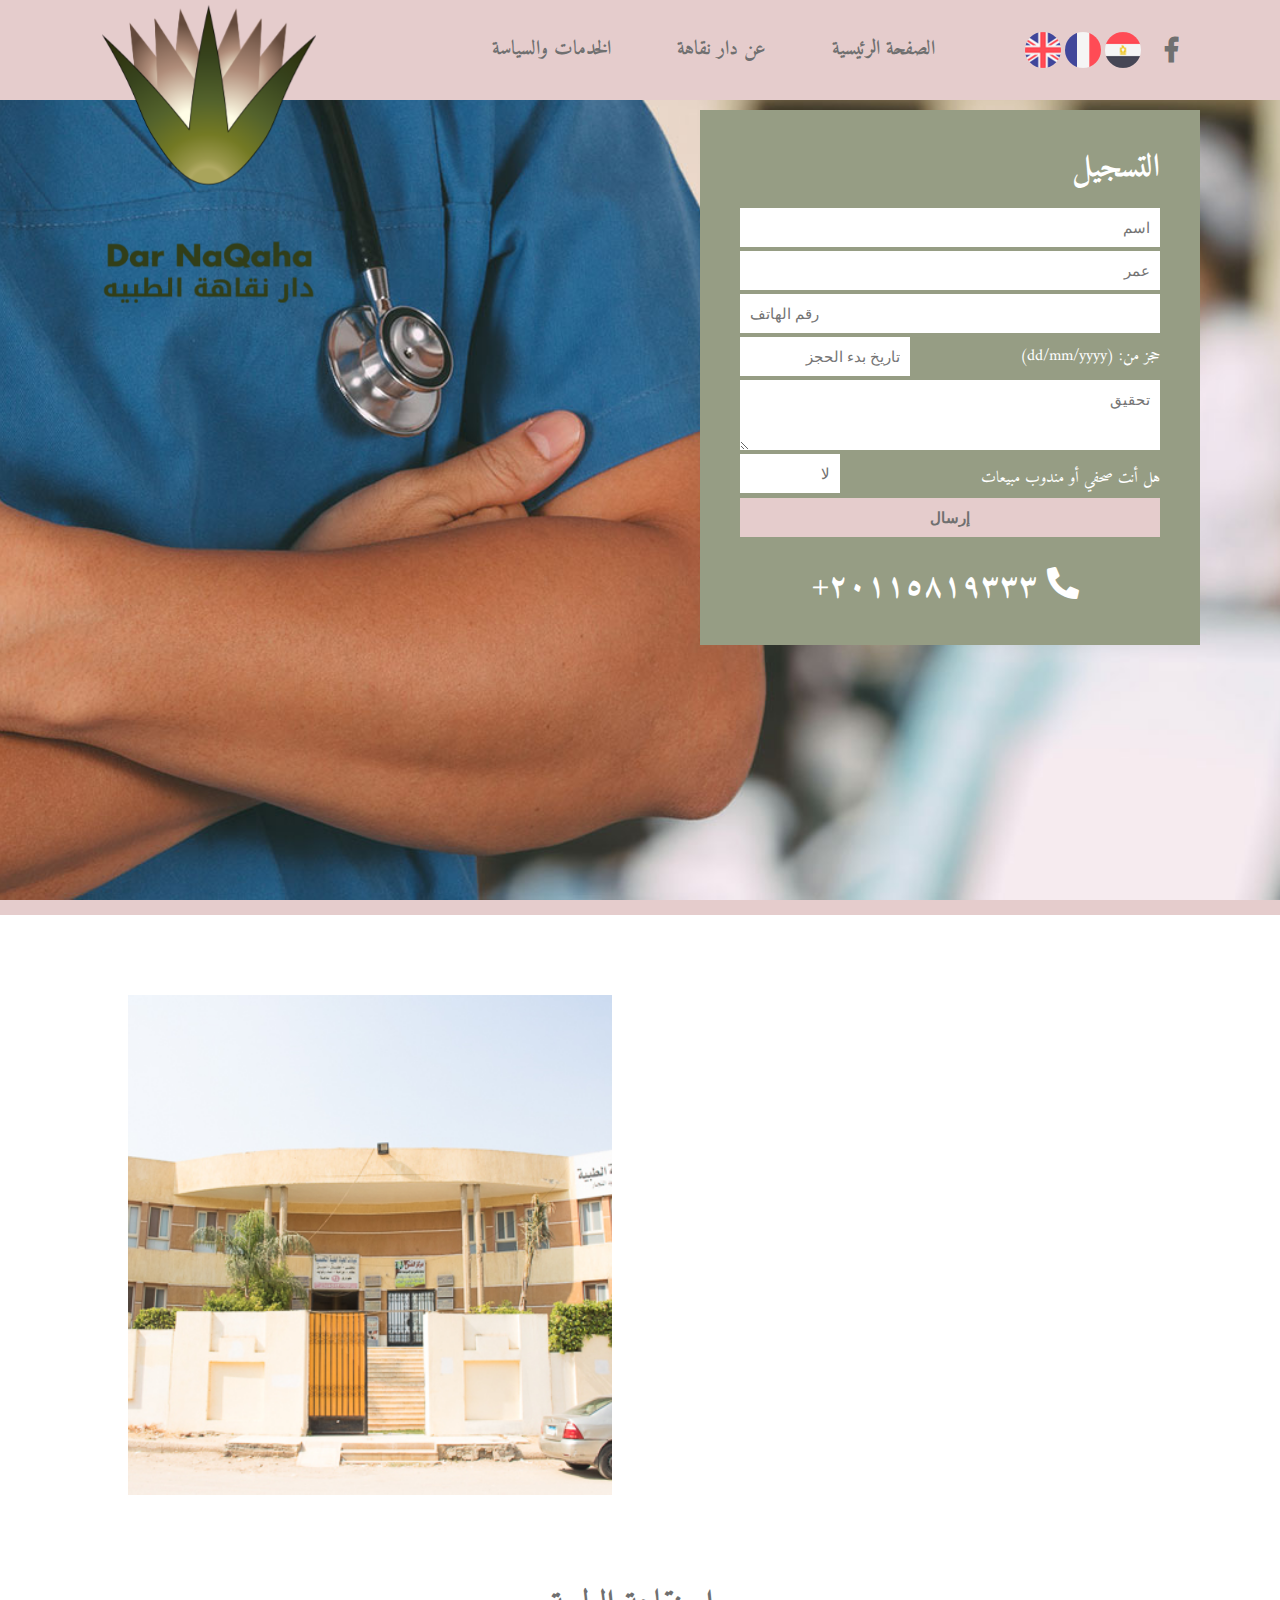
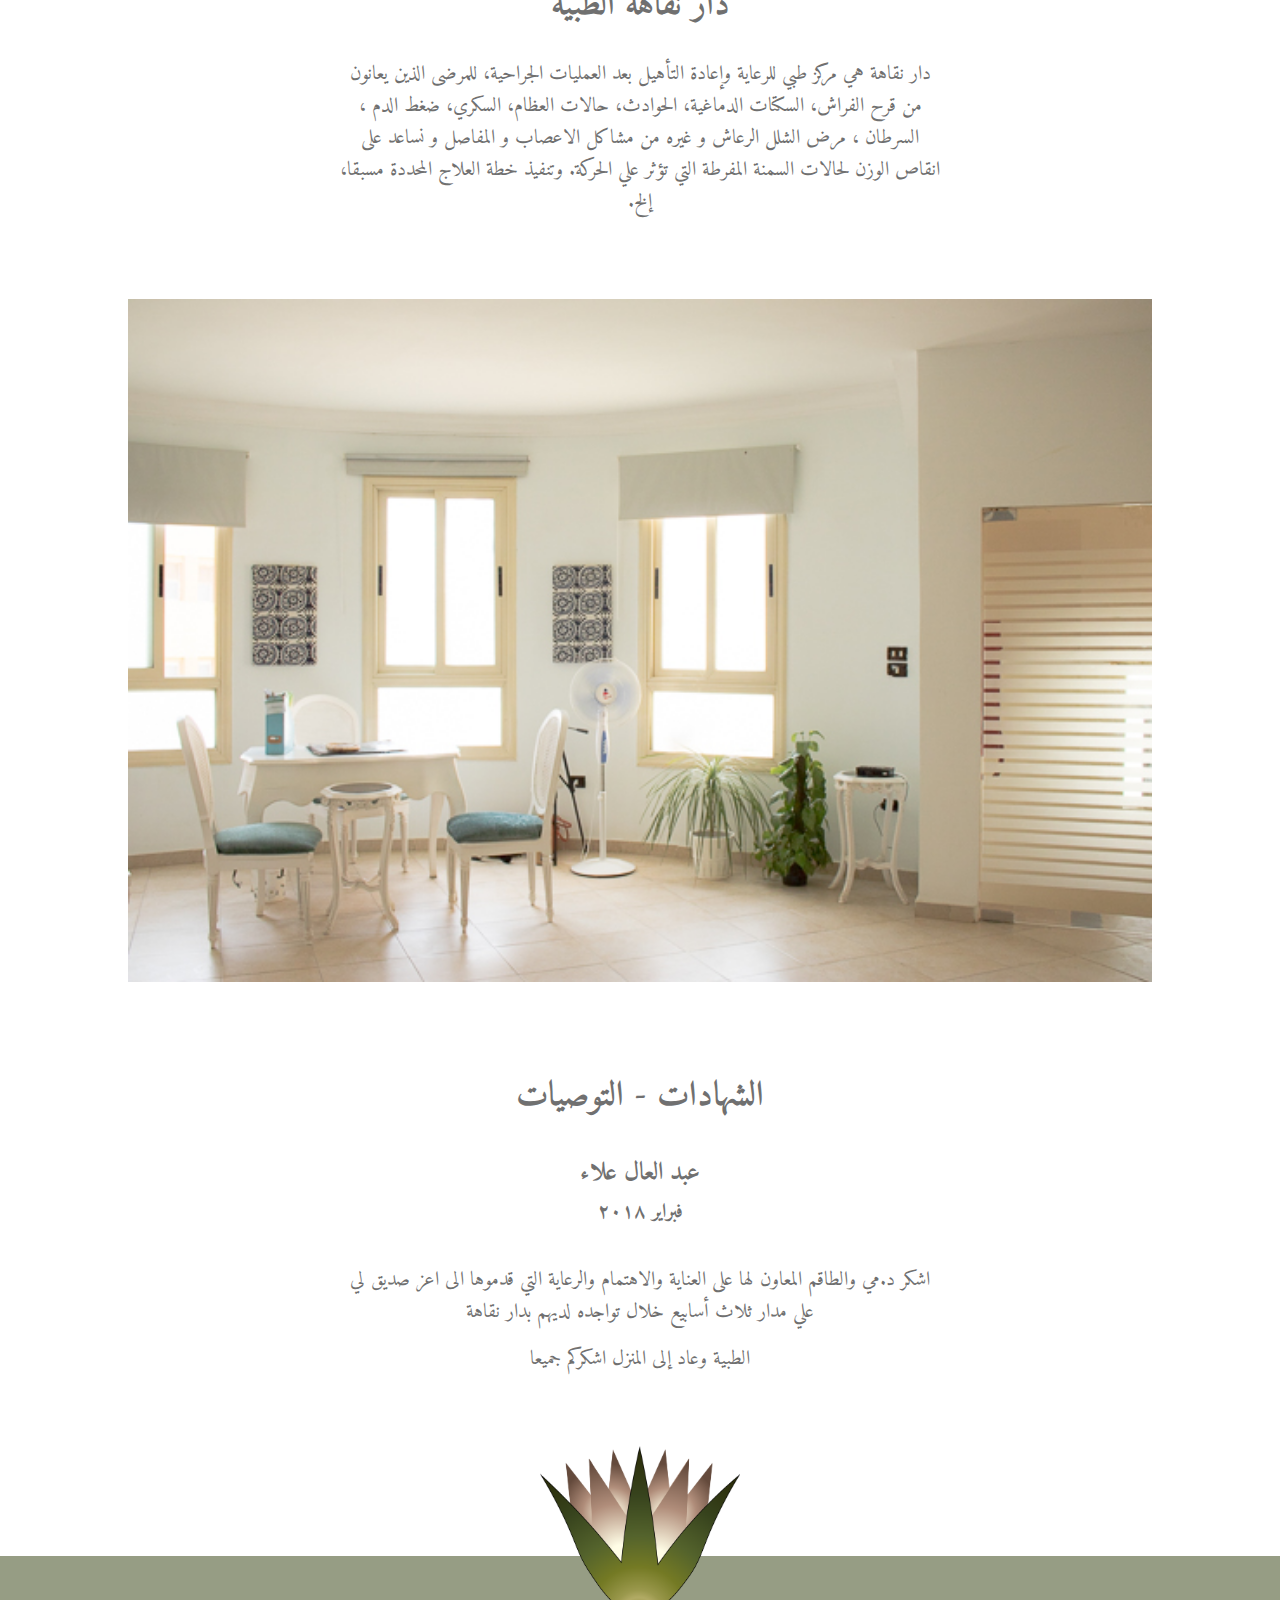
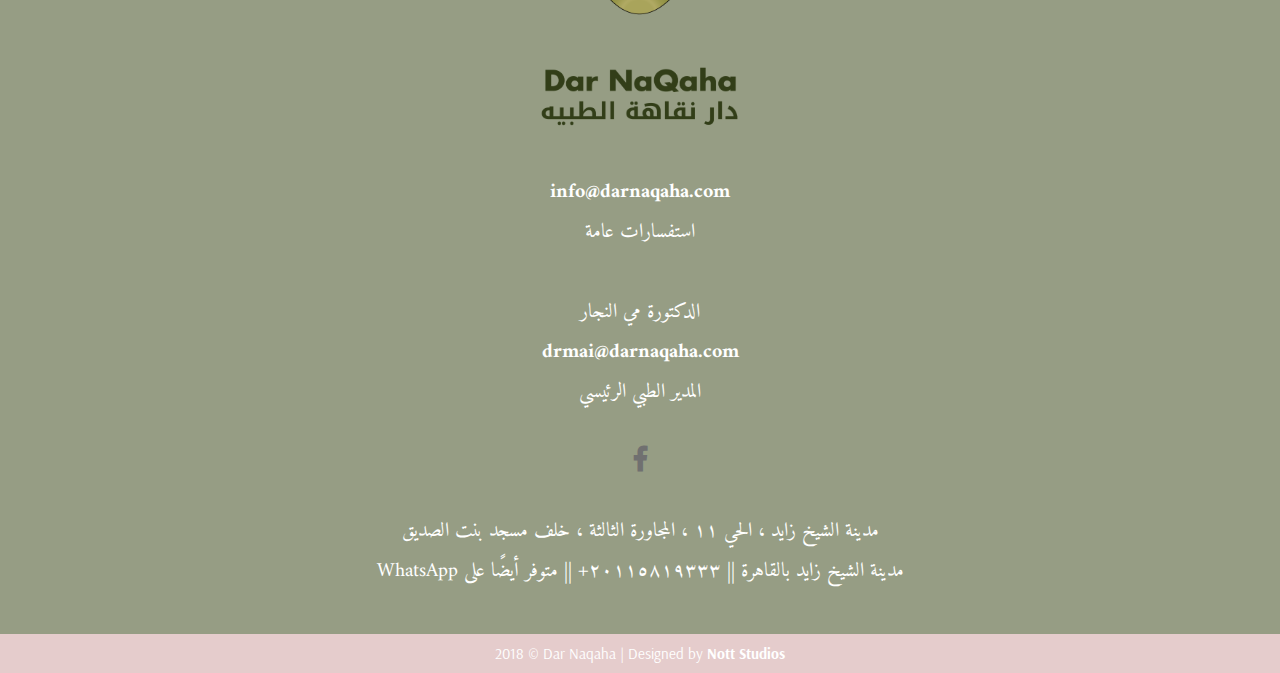
==== index.html @ c4e03959 "french wording" ====
<!DOCTYPE html>
<html>
<head>
	<meta charset="utf-8">
	<title>Dar Naqaha</title>
	<meta name="description" content="دار نقاهة هي مركز طبي للرعاية وإعادة التأهيل بعد العمليات الجراحية، للمرضى الذين يعانون من قرح الفراش، السكتات الدماغية، الحوادث، حالات العظام، السكري، ضغط الدم ، السرطان ، مرض الشلل الرعاش و غيره من مشاكل الاعصاب و المفاصل و نساعد على انقاص الوزن لحالات السمنة المفرطة التي تؤثر علي الحركة. وتنفيذ خطة العلاج المحددة مسبقا">
	<meta name="title" content=" دار نقاهة هي مركز طبي للرعاية وإعادة التأهيل بعد العمليات الجراحية / استفسارات  دار نقاهة">
	<meta property="og:image" content="assets/img/social.jpg" />
	<meta http-equiv="X-UA-Compatible" content="IE=edge">
	<meta name="viewport" content="width=device-width, initial-scale=1, maximum-scale=1">
	<meta name="google-site-verification" content="a_-z7iPnyYSY1TDF2FuEoF8o0Rs_zDGpyeYw0VF0Gzo" />

	<link rel="apple-touch-icon" sizes="57x57" href="assets/img/favicon/apple-icon-57x57.png">
	<link rel="apple-touch-icon" sizes="60x60" href="assets/img/favicon/apple-icon-60x60.png">
	<link rel="apple-touch-icon" sizes="72x72" href="assets/img/favicon/apple-icon-72x72.png">
	<link rel="apple-touch-icon" sizes="76x76" href="assets/img/favicon/apple-icon-76x76.png">
	<link rel="apple-touch-icon" sizes="114x114" href="assets/img/favicon/apple-icon-114x114.png">
	<link rel="apple-touch-icon" sizes="120x120" href="assets/img/favicon/apple-icon-120x120.png">
	<link rel="apple-touch-icon" sizes="144x144" href="assets/img/favicon/apple-icon-144x144.png">
	<link rel="apple-touch-icon" sizes="152x152" href="assets/img/favicon/apple-icon-152x152.png">
	<link rel="apple-touch-icon" sizes="180x180" href="assets/img/favicon/apple-icon-180x180.png">
	<link rel="icon" type="image/png" sizes="192x192"  href="assets/img/favicon/android-icon-192x192.png">
	<link rel="icon" type="image/png" sizes="32x32" href="assets/img/favicon/favicon-32x32.png">
	<link rel="icon" type="image/png" sizes="96x96" href="assets/img/favicon/favicon-96x96.png">
	<link rel="icon" type="image/png" sizes="16x16" href="assets/img/favicon/favicon-16x16.png">
	<link rel="manifest" href="manifest.json">
	<meta name="msapplication-TileImage" content="assets/img/favicon/ms-icon-144x144.png">
	<meta name="theme-color" content="#343D17">
	<meta name="msapplication-navbutton-color" content="#343D17">
	<meta name="apple-mobile-web-app-status-bar-style" content="#343D17">
	
	<!-- Global site tag (gtag.js) - Google Analytics -->
	<script async src="https://www.googletagmanager.com/gtag/js?id=UA-82119887-12"></script>
	<script>
	  window.dataLayer = window.dataLayer || [];
	  function gtag(){dataLayer.push(arguments);}
	  gtag('js', new Date());

	  gtag('config', 'UA-82119887-12');
	</script>

	<link rel="stylesheet" href="assets/style.css">
	<link href="https://fonts.googleapis.com/css?family=Amiri:400,700|Arsenal:400,700&amp;subset=arabic" rel="stylesheet">
</head>
<body id="body">
	<header>
		<a href="index.html"><img src="assets/img/logo.png" id="header-logo"></a>
		<div class="mob-nav" id="mobNav">
			<span onclick="mobNavToggle();">X</span>
			<ul lang="en">
				<a href="index.html"><li>HOME</li></a>
				<a href="about.html"><li>ABOUT</li></a>
				<a href="services.html"><li>SERVICES AND POLICY</li></a>
			</ul>
			<ul lang="fr">
				<a href="index.html"><li>ACCUEIL</li></a>
				<a href="about.html"><li>A PROPOS DE NAQAHA</li></a>
				<a href="services.html"><li>SERVICES ET POLITIQUE</li></a>
			</ul>
			<ul lang="ar">
				<a href="index.html"><li>الصفحة الرئيسية</li></a>
				<a href="about.html"><li>عن دار نقاهة</li></a>
				<a href="services.html"><li>الخدمات والسياسة</li></a>
			</ul>
		</div>
		<div class="switchers">
			<a class="lang" onclick="langSet('En');langSwitcher();"><img src="assets/img/flags/en.png"></a>
			<a class="lang" onclick="langSet('Fr');langSwitcher();"><img src="assets/img/flags/fr.png"></a>
			<a class="lang" onclick="langSet('Ar');langSwitcher();"><img src="assets/img/flags/ar.png"></a>
			<a class="social" href="https://www.facebook.com/Drmaielnaggarclinic/" target="_blank"><i class="fab fa-facebook-f"></i></a>
			<a class="mob-nav-btn" onclick="mobNavToggle();"><i class="fas fa-bars"></i></a>
		</div>
		<div class="nav">
			<ul lang="en">
				<a href="index.html"><li>HOME</li></a>
				<a href="about.html"><li>ABOUT</li></a>
				<a href="services.html"><li>SERVICES AND POLICY</li></a>
			</ul>
			<ul lang="fr">
				<a href="index.html"><li>ACCUEIL</li></a>
				<a href="about.html"><li>SER</li></a>
				<a href="services.html"><li>SERVICES ET POLITIQUE</li></a>
			</ul>
			<ul lang="ar">
				<a href="index.html"><li>الصفحة الرئيسية</li></a>
				<a href="about.html"><li>عن دار نقاهة</li></a>
				<a href="services.html"><li>الخدمات والسياسة</li></a>
			</ul>
		</div>
	</header>
	<section id="hero" style="background-image: url(assets/img/home-hero.jpg);">
		<div class="contact-form hidden" id="contact-us" lang="en">
			<h1>Registration</h1>
			<form action="https://formspree.io/drmai@darnaqaha.com" method="POST">
				<input type="text" name="name" placeholder="Name" required>
				<input type="number" name="age" placeholder="Age" required>
				<input type="tel" name="telephone" placeholder="Phone number" required>
				<label for="date-start" class="narrow-text">Reservation from: (dd/mm/yyyy)</label>
				<input type="text" class="narrow-input" name="date-start" placeholder="Reservation Date start" required>
				<textarea name="message" placeholder="Inquiry" required></textarea>
				<label for="marketing" class="narrow-text" style="width: 300px;margin-top: -2px;line-height: 40px;">Are you a journalist or a sales representative</label>
				<select name="marketing" class="narrow-input" style="width: 100px;margin-top: -2px;">
						<option>Yes</option>
						<option selected="">No</option>
				</select>
				<input type="submit" value="SEND">
			</form>
			<h1 style="text-align: center;margin-top: 20px;"><i class="fas fa-phone" style="transform: rotate(90deg);margin-right: 10px;"></i>‭+20 115 819 3333‬</h1>
		</div>
		<div class="contact-form hidden" id="contact-us" lang="fr">
			<h1>Enregistrement</h1>
			<form action="https://formspree.io/drmai@darnaqaha.com" method="POST">
				<input type="text" name="name" placeholder="Prénom" required>
				<input type="number" name="age" placeholder="Age" required>
				<input type="tel" name="telephone" placeholder="Numéro de contact" required>
				<label for="date-start" class="narrow-text">Dates de réservation: (dd/mm/yyyy)</label>
				<input type="text" class="narrow-input" name="date-start" placeholder="Dates de réservation" required>
				<textarea name="message" placeholder="Questions et demandes" required></textarea>
				<label for="marketing" class="narrow-text" style="width: 300px;margin-top: -2px;line-height: 40px;">Êtes vous un.e journaliste ou un.e représentant.e de ventes</label>
				<select name="marketing" class="narrow-input" style="width: 100px;margin-top: -2px;">
						<option>OUI</option>
						<option selected="">NON</option>
				</select>
				<input type="submit" value="ENVOYER">
			</form>
			<h1 style="text-align: center;margin-top: 20px;"><i class="fas fa-phone" style="transform: rotate(90deg);margin-right: 10px;"></i>‭+20 115 819 3333‬</h1>
		</div>
		<div class="contact-form hidden" id="contact-us" lang="ar" style="direction: rtl;">
			<h1>التسجيل</h1>
			<form action="https://formspree.io/drmai@darnaqaha.com" method="POST">
				<input type="text" name="name" placeholder="اسم" required>
				<input type="number" name="age" placeholder="عمر" required>
				<input type="tel" name="telephone" placeholder="رقم الهاتف" required>
				<input type="text" class="narrow-input" name="date-start" placeholder="تاريخ بدء الحجز" required style="float: left;">
				<label for="date-start" class="narrow-text">حجز من: (dd/mm/yyyy)</label>
				<textarea name="message" placeholder="تحقيق" required></textarea>
				<label for="marketing" class="narrow-text" style="width: 300px;margin-top: -2px;line-height: 36px;">هل أنت صحفي أو مندوب مبيعات</label>
				<select name="marketing" class="narrow-input" style="width: 100px;margin-top: -8px;float: left;">
						<option>نعم فعلا</option>
						<option selected="">لا</option>
				</select>
				<input type="submit" value="إرسال">
			</form>
			<h1 style="text-align: center;margin-top: 20px;"><i class="fas fa-phone" style="transform: rotate(90deg);margin-right: 10px;"></i> ٢٠١١٥٨١٩٣٣٣+</h1>
		</div>
	</section>
	<section class="section">
		<div class="grid-2-outer">
			<img src="assets/img/home-1.jpg" id="home-1">
			<iframe src="https://www.facebook.com/plugins/page.php?href=https%3A%2F%2Fwww.facebook.com%2FDrmaielnaggarclinic%2F&tabs=timeline&width=500&height=500&small_header=true&adapt_container_width=true&hide_cover=false&show_facepile=false&appId" width="500" height="500" style="border:none;overflow:hidden" scrolling="no" frameborder="0" allowTransparency="true" allow="encrypted-media" id="fb-feed-lrg"></iframe>
			<iframe src="https://www.facebook.com/plugins/page.php?href=https%3A%2F%2Fwww.facebook.com%2FDrmaielnaggarclinic%2F&tabs=timeline&width=300&height=500&small_header=true&adapt_container_width=true&hide_cover=false&show_facepile=false&appId" width="300" height="500" style="border:none;overflow:hidden" scrolling="no" frameborder="0" allowTransparency="true" allow="encrypted-media" id="fb-feed-sml"></iframe>
		</div>
	</section>
	<section class="section hidden" lang="en">
		<h1>Dar Naqaha?</h1>
		<p>Dar Naqaha is a fully integrated in-patient care and rehabilitation medical facility for post-surgical recovery, for dependent patients suffering from bed sores, strokes, accidents, diabetes, metastatic cancer, dementias, etc.</p>
	</section>
	<section class="section hidden" lang="fr">
		<h1>Dar Naqaha?</h1>
		<p>Dar Naqaha est un établissement médical de soins de suite et de réadaptation post-chirurgicale, pour les patients dépendants souffrant d'escarres, d'accidents vasculaires cérébraux, de diabète, de cancer métastatique, de démence, etc.</p>
	</section>
	<section class="section hidden" lang="ar">
		<h1>دار نقاهة الطبية</h1>
		<p>دار نقاهة هي مركز طبي للرعاية وإعادة التأهيل بعد العمليات الجراحية، للمرضى الذين يعانون من قرح الفراش، السكتات الدماغية، الحوادث، حالات العظام، السكري، ضغط الدم ، السرطان  ، مرض الشلل الرعاش و غيره من مشاكل الاعصاب و المفاصل و نساعد على انقاص الوزن لحالات السمنة المفرطة التي تؤثر علي الحركة. وتنفيذ خطة العلاج المحددة مسبقا، إلخ.</p>
	</section>
	<section class="section">
		<img src="assets/img/home-2.jpg" style="width: 100%;">
	</section>
	<section class="section hidden" lang="en">
		<h1>Testimonials</h1>
		<h2>Abdullal Allaa</h2>
		<h3>February 2018</h3>
		<p>I thank Dr. Mai and her staff for the care, the attention and care they offered to my best friend during his three weeks stay at Dar Naqaha. He returned home and I thank you all.</p>
	</section>
	<section class="section hidden" lang="fr">
		<h1>Retours des patients</h1>
		<h2>Abdullal Allaa</h2>
		<h3>Février 2018</h3>
		<p>Je remercie le Dr Mai et son équipe pour les soins, l'attention et les soins qu'ils ont prodigués à mon meilleur ami pendant ses trois semaines passées à Dar Naqaha. Il est rentré chez lui et je vous remercie tous.</p>
	</section>
	<section class="section hidden" lang="ar">
		<h1>الشهادات - التوصيات</h1>
		<h2>عبد العال علاء</h2>
		<h3>فبراير ٢٠١٨</h3>
		<p>اشكر د.مي والطاقم المعاون لها على العناية والاهتمام والرعاية التي قدموها الى اعز صديق لي علي مدار ثلاث أسابيع خلال تواجده لديهم بدار نقاهة</p>
		<p>الطبية وعاد إلى المنزل اشكركم  جميعا</p>
	</section>
	<footer>
		<div class="footer hidden" lang="en">
			<img src="assets/img/logo.png">
			<p><a href="mailto:info@darnaqaha.com">info@darnaqaha.com</a></p>
			<p>General Enquiries</p>
			<br />
			<p>Dr Mai M. El Naggar</p>
			<p><a href="mailto:drmai@darnaqaha.com">drmai@darnaqaha.com</a></p>
			<p>Chief Medical Director</p>
			<p style="margin-top: 30px;margin-bottom: 30px;"><a class="social" href="https://www.facebook.com/Drmaielnaggarclinic/" target="_blank"><i class="fab fa-facebook-f"></i></a></p>
			<p>Sheikh Zayed City, District 11, 3rd Neighbourhood, behind Bent El Seddik Mosque</p>
			<p>Shaikh Zayed City, Cairo || ‭+20 115 819 3333‬ || Also available on WhatsApp</p>
		</div>
		<div class="footer hidden" lang="fr">
			<img src="assets/img/logo.png">
			<p><a href="mailto:info@darnaqaha.com">info@darnaqaha.com</a></p>
			<p>General Enquiries</p>
			<br />
			<p>Dr Mai M. El Naggar</p>
			<p><a href="mailto:drmai@darnaqaha.com">drmai@darnaqaha.com</a></p>
			<p>Chief Medical Director</p>
			<p style="margin-top: 30px;margin-bottom: 30px;"><a class="social" href="https://www.facebook.com/Drmaielnaggarclinic/" target="_blank"><i class="fab fa-facebook-f"></i></a></p>
			<p>Sheikh Zayed City, District 11, 3rd Neighbourhood, behind Bent El Seddik Mosque</p>
			<p>Shaikh Zayed City, Cairo || ‭+20 115 819 3333‬ || Also available on WhatsApp</p>
		</div>
		<div class="footer hidden" lang="ar">
			<img src="assets/img/logo.png">
			<p><a href="mailto:info@darnaqaha.com">info@darnaqaha.com</a></p>
			<p>استفسارات عامة</p>
			<br />
			<p>الدكتورة مي النجار</p>
			<p><a href="mailto:drmai@darnaqaha.com">drmai@darnaqaha.com</a></p>
			<p>المدير الطبي الرئيسي</p>
			<p style="margin-top: 30px;margin-bottom: 30px;"><a class="social" href="https://www.facebook.com/Drmaielnaggarclinic/" target="_blank"><i class="fab fa-facebook-f"></i></a></p>
			<p>مدينة الشيخ زايد ، الحي ١١ ، المجاورة الثالثة ، خلف مسجد بنت الصديق</p>
			<p>مدينة الشيخ زايد بالقاهرة || ٢٠١١٥٨١٩٣٣٣+ || متوفر أيضًا على WhatsApp</p>
		</div>
		<div class="copyright">
			<p>2018 &copy; Dar Naqaha | Designed by <a href="https://nott-studios.co.uk" target="_blank">Nott Studios</a></p>
		</div>
	</footer>
	<script async type="text/javascript" src="assets/script.js"></script>
</body>
</html>
---- assets/style.css ----
.hidden {display: none !important;}
html {
	--green: #969D84;
	--dirty-pink: #E5CCCC;
	--dark-green: #343D17;
	--text-block: #707070;
	--header-height: 100px;
	font-family: 'Arsenal', sans-serif;
}
/*!
 * Font Awesome Pro 5.0.10 by @fontawesome - https://fontawesome.com
 * License - https://fontawesome.com/license (Commercial License)
 */
.fa,.fab,.fal,.far,.fas{-moz-osx-font-smoothing:grayscale;-webkit-font-smoothing:antialiased;display:inline-block;font-style:normal;font-variant:normal;text-rendering:auto;line-height:1}.fa-lg{font-size:1.33333em;line-height:.75em;vertical-align:-.0667em}.fa-xs{font-size:.75em}.fa-sm{font-size:.875em}.fa-1x{font-size:1em}.fa-2x{font-size:2em}.fa-3x{font-size:3em}.fa-4x{font-size:4em}.fa-5x{font-size:5em}.fa-6x{font-size:6em}.fa-7x{font-size:7em}.fa-8x{font-size:8em}.fa-9x{font-size:9em}.fa-10x{font-size:10em}.fa-fw{text-align:center;width:1.25em}.fa-ul{list-style-type:none;margin-left:2.5em;padding-left:0}.fa-ul>li{position:relative}.fa-li{left:-2em;position:absolute;text-align:center;width:2em;line-height:inherit}.fa-border{border:.08em solid #eee;border-radius:.1em;padding:.2em .25em .15em}.fa-pull-left{float:left}.fa-pull-right{float:right}.fa.fa-pull-left,.fab.fa-pull-left,.fal.fa-pull-left,.far.fa-pull-left,.fas.fa-pull-left{margin-right:.3em}.fa.fa-pull-right,.fab.fa-pull-right,.fal.fa-pull-right,.far.fa-pull-right,.fas.fa-pull-right{margin-left:.3em}.fa-spin{animation:a 2s infinite linear}.fa-pulse{animation:a 1s infinite steps(8)}@keyframes a{0%{transform:rotate(0deg)}to{transform:rotate(1turn)}}.fa-rotate-90{-ms-filter:"progid:DXImageTransform.Microsoft.BasicImage(rotation=1)";transform:rotate(90deg)}.fa-rotate-180{-ms-filter:"progid:DXImageTransform.Microsoft.BasicImage(rotation=2)";transform:rotate(180deg)}.fa-rotate-270{-ms-filter:"progid:DXImageTransform.Microsoft.BasicImage(rotation=3)";transform:rotate(270deg)}.fa-flip-horizontal{-ms-filter:"progid:DXImageTransform.Microsoft.BasicImage(rotation=0, mirror=1)";transform:scaleX(-1)}.fa-flip-vertical{transform:scaleY(-1)}.fa-flip-horizontal.fa-flip-vertical,.fa-flip-vertical{-ms-filter:"progid:DXImageTransform.Microsoft.BasicImage(rotation=2, mirror=1)"}.fa-flip-horizontal.fa-flip-vertical{transform:scale(-1)}:root .fa-flip-horizontal,:root .fa-flip-vertical,:root .fa-rotate-90,:root .fa-rotate-180,:root .fa-rotate-270{-webkit-filter:none;filter:none}.fa-stack{display:inline-block;height:2em;line-height:2em;position:relative;vertical-align:middle;width:2em}.fa-stack-1x,.fa-stack-2x{left:0;position:absolute;text-align:center;width:100%}.fa-stack-1x{line-height:inherit}.fa-stack-2x{font-size:2em}.fa-inverse{color:#fff}.fa-500px:before{content:"\f26e"}.fa-accessible-icon:before{content:"\f368"}.fa-accusoft:before{content:"\f369"}.fa-address-book:before{content:"\f2b9"}.fa-address-card:before{content:"\f2bb"}.fa-adjust:before{content:"\f042"}.fa-adn:before{content:"\f170"}.fa-adversal:before{content:"\f36a"}.fa-affiliatetheme:before{content:"\f36b"}.fa-alarm-clock:before{content:"\f34e"}.fa-algolia:before{content:"\f36c"}.fa-align-center:before{content:"\f037"}.fa-align-justify:before{content:"\f039"}.fa-align-left:before{content:"\f036"}.fa-align-right:before{content:"\f038"}.fa-allergies:before{content:"\f461"}.fa-amazon:before{content:"\f270"}.fa-amazon-pay:before{content:"\f42c"}.fa-ambulance:before{content:"\f0f9"}.fa-american-sign-language-interpreting:before{content:"\f2a3"}.fa-amilia:before{content:"\f36d"}.fa-anchor:before{content:"\f13d"}.fa-android:before{content:"\f17b"}.fa-angellist:before{content:"\f209"}.fa-angle-double-down:before{content:"\f103"}.fa-angle-double-left:before{content:"\f100"}.fa-angle-double-right:before{content:"\f101"}.fa-angle-double-up:before{content:"\f102"}.fa-angle-down:before{content:"\f107"}.fa-angle-left:before{content:"\f104"}.fa-angle-right:before{content:"\f105"}.fa-angle-up:before{content:"\f106"}.fa-angrycreative:before{content:"\f36e"}.fa-angular:before{content:"\f420"}.fa-app-store:before{content:"\f36f"}.fa-app-store-ios:before{content:"\f370"}.fa-apper:before{content:"\f371"}.fa-apple:before{content:"\f179"}.fa-apple-pay:before{content:"\f415"}.fa-archive:before{content:"\f187"}.fa-arrow-alt-circle-down:before{content:"\f358"}.fa-arrow-alt-circle-left:before{content:"\f359"}.fa-arrow-alt-circle-right:before{content:"\f35a"}.fa-arrow-alt-circle-up:before{content:"\f35b"}.fa-arrow-alt-down:before{content:"\f354"}.fa-arrow-alt-from-bottom:before{content:"\f346"}.fa-arrow-alt-from-left:before{content:"\f347"}.fa-arrow-alt-from-right:before{content:"\f348"}.fa-arrow-alt-from-top:before{content:"\f349"}.fa-arrow-alt-left:before{content:"\f355"}.fa-arrow-alt-right:before{content:"\f356"}.fa-arrow-alt-square-down:before{content:"\f350"}.fa-arrow-alt-square-left:before{content:"\f351"}.fa-arrow-alt-square-right:before{content:"\f352"}.fa-arrow-alt-square-up:before{content:"\f353"}.fa-arrow-alt-to-bottom:before{content:"\f34a"}.fa-arrow-alt-to-left:before{content:"\f34b"}.fa-arrow-alt-to-right:before{content:"\f34c"}.fa-arrow-alt-to-top:before{content:"\f34d"}.fa-arrow-alt-up:before{content:"\f357"}.fa-arrow-circle-down:before{content:"\f0ab"}.fa-arrow-circle-left:before{content:"\f0a8"}.fa-arrow-circle-right:before{content:"\f0a9"}.fa-arrow-circle-up:before{content:"\f0aa"}.fa-arrow-down:before{content:"\f063"}.fa-arrow-from-bottom:before{content:"\f342"}.fa-arrow-from-left:before{content:"\f343"}.fa-arrow-from-right:before{content:"\f344"}.fa-arrow-from-top:before{content:"\f345"}.fa-arrow-left:before{content:"\f060"}.fa-arrow-right:before{content:"\f061"}.fa-arrow-square-down:before{content:"\f339"}.fa-arrow-square-left:before{content:"\f33a"}.fa-arrow-square-right:before{content:"\f33b"}.fa-arrow-square-up:before{content:"\f33c"}.fa-arrow-to-bottom:before{content:"\f33d"}.fa-arrow-to-left:before{content:"\f33e"}.fa-arrow-to-right:before{content:"\f340"}.fa-arrow-to-top:before{content:"\f341"}.fa-arrow-up:before{content:"\f062"}.fa-arrows:before{content:"\f047"}.fa-arrows-alt:before{content:"\f0b2"}.fa-arrows-alt-h:before{content:"\f337"}.fa-arrows-alt-v:before{content:"\f338"}.fa-arrows-h:before{content:"\f07e"}.fa-arrows-v:before{content:"\f07d"}.fa-assistive-listening-systems:before{content:"\f2a2"}.fa-asterisk:before{content:"\f069"}.fa-asymmetrik:before{content:"\f372"}.fa-at:before{content:"\f1fa"}.fa-audible:before{content:"\f373"}.fa-audio-description:before{content:"\f29e"}.fa-autoprefixer:before{content:"\f41c"}.fa-avianex:before{content:"\f374"}.fa-aviato:before{content:"\f421"}.fa-aws:before{content:"\f375"}.fa-backward:before{content:"\f04a"}.fa-badge:before{content:"\f335"}.fa-badge-check:before{content:"\f336"}.fa-balance-scale:before{content:"\f24e"}.fa-ban:before{content:"\f05e"}.fa-band-aid:before{content:"\f462"}.fa-bandcamp:before{content:"\f2d5"}.fa-barcode:before{content:"\f02a"}.fa-barcode-alt:before{content:"\f463"}.fa-barcode-read:before{content:"\f464"}.fa-barcode-scan:before{content:"\f465"}.fa-bars:before{content:"\f0c9"}.fa-baseball:before{content:"\f432"}.fa-baseball-ball:before{content:"\f433"}.fa-basketball-ball:before{content:"\f434"}.fa-basketball-hoop:before{content:"\f435"}.fa-bath:before{content:"\f2cd"}.fa-battery-bolt:before{content:"\f376"}.fa-battery-empty:before{content:"\f244"}.fa-battery-full:before{content:"\f240"}.fa-battery-half:before{content:"\f242"}.fa-battery-quarter:before{content:"\f243"}.fa-battery-slash:before{content:"\f377"}.fa-battery-three-quarters:before{content:"\f241"}.fa-bed:before{content:"\f236"}.fa-beer:before{content:"\f0fc"}.fa-behance:before{content:"\f1b4"}.fa-behance-square:before{content:"\f1b5"}.fa-bell:before{content:"\f0f3"}.fa-bell-slash:before{content:"\f1f6"}.fa-bicycle:before{content:"\f206"}.fa-bimobject:before{content:"\f378"}.fa-binoculars:before{content:"\f1e5"}.fa-birthday-cake:before{content:"\f1fd"}.fa-bitbucket:before{content:"\f171"}.fa-bitcoin:before{content:"\f379"}.fa-bity:before{content:"\f37a"}.fa-black-tie:before{content:"\f27e"}.fa-blackberry:before{content:"\f37b"}.fa-blanket:before{content:"\f498"}.fa-blind:before{content:"\f29d"}.fa-blogger:before{content:"\f37c"}.fa-blogger-b:before{content:"\f37d"}.fa-bluetooth:before{content:"\f293"}.fa-bluetooth-b:before{content:"\f294"}.fa-bold:before{content:"\f032"}.fa-bolt:before{content:"\f0e7"}.fa-bomb:before{content:"\f1e2"}.fa-book:before{content:"\f02d"}.fa-book-heart:before{content:"\f499"}.fa-bookmark:before{content:"\f02e"}.fa-bowling-ball:before{content:"\f436"}.fa-bowling-pins:before{content:"\f437"}.fa-box:before{content:"\f466"}.fa-box-alt:before{content:"\f49a"}.fa-box-check:before{content:"\f467"}.fa-box-fragile:before{content:"\f49b"}.fa-box-full:before{content:"\f49c"}.fa-box-heart:before{content:"\f49d"}.fa-box-open:before{content:"\f49e"}.fa-box-up:before{content:"\f49f"}.fa-box-usd:before{content:"\f4a0"}.fa-boxes:before{content:"\f468"}.fa-boxes-alt:before{content:"\f4a1"}.fa-boxing-glove:before{content:"\f438"}.fa-braille:before{content:"\f2a1"}.fa-briefcase:before{content:"\f0b1"}.fa-briefcase-medical:before{content:"\f469"}.fa-browser:before{content:"\f37e"}.fa-btc:before{content:"\f15a"}.fa-bug:before{content:"\f188"}.fa-building:before{content:"\f1ad"}.fa-bullhorn:before{content:"\f0a1"}.fa-bullseye:before{content:"\f140"}.fa-burn:before{content:"\f46a"}.fa-buromobelexperte:before{content:"\f37f"}.fa-bus:before{content:"\f207"}.fa-buysellads:before{content:"\f20d"}.fa-calculator:before{content:"\f1ec"}.fa-calendar:before{content:"\f133"}.fa-calendar-alt:before{content:"\f073"}.fa-calendar-check:before{content:"\f274"}.fa-calendar-edit:before{content:"\f333"}.fa-calendar-exclamation:before{content:"\f334"}.fa-calendar-minus:before{content:"\f272"}.fa-calendar-plus:before{content:"\f271"}.fa-calendar-times:before{content:"\f273"}.fa-camera:before{content:"\f030"}.fa-camera-alt:before{content:"\f332"}.fa-camera-retro:before{content:"\f083"}.fa-capsules:before{content:"\f46b"}.fa-car:before{content:"\f1b9"}.fa-caret-circle-down:before{content:"\f32d"}.fa-caret-circle-left:before{content:"\f32e"}.fa-caret-circle-right:before{content:"\f330"}.fa-caret-circle-up:before{content:"\f331"}.fa-caret-down:before{content:"\f0d7"}.fa-caret-left:before{content:"\f0d9"}.fa-caret-right:before{content:"\f0da"}.fa-caret-square-down:before{content:"\f150"}.fa-caret-square-left:before{content:"\f191"}.fa-caret-square-right:before{content:"\f152"}.fa-caret-square-up:before{content:"\f151"}.fa-caret-up:before{content:"\f0d8"}.fa-cart-arrow-down:before{content:"\f218"}.fa-cart-plus:before{content:"\f217"}.fa-cc-amazon-pay:before{content:"\f42d"}.fa-cc-amex:before{content:"\f1f3"}.fa-cc-apple-pay:before{content:"\f416"}.fa-cc-diners-club:before{content:"\f24c"}.fa-cc-discover:before{content:"\f1f2"}.fa-cc-jcb:before{content:"\f24b"}.fa-cc-mastercard:before{content:"\f1f1"}.fa-cc-paypal:before{content:"\f1f4"}.fa-cc-stripe:before{content:"\f1f5"}.fa-cc-visa:before{content:"\f1f0"}.fa-centercode:before{content:"\f380"}.fa-certificate:before{content:"\f0a3"}.fa-chart-area:before{content:"\f1fe"}.fa-chart-bar:before{content:"\f080"}.fa-chart-line:before{content:"\f201"}.fa-chart-pie:before{content:"\f200"}.fa-check:before{content:"\f00c"}.fa-check-circle:before{content:"\f058"}.fa-check-square:before{content:"\f14a"}.fa-chess:before{content:"\f439"}.fa-chess-bishop:before{content:"\f43a"}.fa-chess-bishop-alt:before{content:"\f43b"}.fa-chess-board:before{content:"\f43c"}.fa-chess-clock:before{content:"\f43d"}.fa-chess-clock-alt:before{content:"\f43e"}.fa-chess-king:before{content:"\f43f"}.fa-chess-king-alt:before{content:"\f440"}.fa-chess-knight:before{content:"\f441"}.fa-chess-knight-alt:before{content:"\f442"}.fa-chess-pawn:before{content:"\f443"}.fa-chess-pawn-alt:before{content:"\f444"}.fa-chess-queen:before{content:"\f445"}.fa-chess-queen-alt:before{content:"\f446"}.fa-chess-rook:before{content:"\f447"}.fa-chess-rook-alt:before{content:"\f448"}.fa-chevron-circle-down:before{content:"\f13a"}.fa-chevron-circle-left:before{content:"\f137"}.fa-chevron-circle-right:before{content:"\f138"}.fa-chevron-circle-up:before{content:"\f139"}.fa-chevron-double-down:before{content:"\f322"}.fa-chevron-double-left:before{content:"\f323"}.fa-chevron-double-right:before{content:"\f324"}.fa-chevron-double-up:before{content:"\f325"}.fa-chevron-down:before{content:"\f078"}.fa-chevron-left:before{content:"\f053"}.fa-chevron-right:before{content:"\f054"}.fa-chevron-square-down:before{content:"\f329"}.fa-chevron-square-left:before{content:"\f32a"}.fa-chevron-square-right:before{content:"\f32b"}.fa-chevron-square-up:before{content:"\f32c"}.fa-chevron-up:before{content:"\f077"}.fa-child:before{content:"\f1ae"}.fa-chrome:before{content:"\f268"}.fa-circle:before{content:"\f111"}.fa-circle-notch:before{content:"\f1ce"}.fa-clipboard:before{content:"\f328"}.fa-clipboard-check:before{content:"\f46c"}.fa-clipboard-list:before{content:"\f46d"}.fa-clock:before{content:"\f017"}.fa-clone:before{content:"\f24d"}.fa-closed-captioning:before{content:"\f20a"}.fa-cloud:before{content:"\f0c2"}.fa-cloud-download:before{content:"\f0ed"}.fa-cloud-download-alt:before{content:"\f381"}.fa-cloud-upload:before{content:"\f0ee"}.fa-cloud-upload-alt:before{content:"\f382"}.fa-cloudscale:before{content:"\f383"}.fa-cloudsmith:before{content:"\f384"}.fa-cloudversify:before{content:"\f385"}.fa-club:before{content:"\f327"}.fa-code:before{content:"\f121"}.fa-code-branch:before{content:"\f126"}.fa-code-commit:before{content:"\f386"}.fa-code-merge:before{content:"\f387"}.fa-codepen:before{content:"\f1cb"}.fa-codiepie:before{content:"\f284"}.fa-coffee:before{content:"\f0f4"}.fa-cog:before{content:"\f013"}.fa-cogs:before{content:"\f085"}.fa-columns:before{content:"\f0db"}.fa-comment:before{content:"\f075"}.fa-comment-alt:before{content:"\f27a"}.fa-comment-alt-check:before{content:"\f4a2"}.fa-comment-alt-dots:before{content:"\f4a3"}.fa-comment-alt-edit:before{content:"\f4a4"}.fa-comment-alt-exclamation:before{content:"\f4a5"}.fa-comment-alt-lines:before{content:"\f4a6"}.fa-comment-alt-minus:before{content:"\f4a7"}.fa-comment-alt-plus:before{content:"\f4a8"}.fa-comment-alt-slash:before{content:"\f4a9"}.fa-comment-alt-smile:before{content:"\f4aa"}.fa-comment-alt-times:before{content:"\f4ab"}.fa-comment-check:before{content:"\f4ac"}.fa-comment-dots:before{content:"\f4ad"}.fa-comment-edit:before{content:"\f4ae"}.fa-comment-exclamation:before{content:"\f4af"}.fa-comment-lines:before{content:"\f4b0"}.fa-comment-minus:before{content:"\f4b1"}.fa-comment-plus:before{content:"\f4b2"}.fa-comment-slash:before{content:"\f4b3"}.fa-comment-smile:before{content:"\f4b4"}.fa-comment-times:before{content:"\f4b5"}.fa-comments:before{content:"\f086"}.fa-comments-alt:before{content:"\f4b6"}.fa-compass:before{content:"\f14e"}.fa-compress:before{content:"\f066"}.fa-compress-alt:before{content:"\f422"}.fa-compress-wide:before{content:"\f326"}.fa-connectdevelop:before{content:"\f20e"}.fa-container-storage:before{content:"\f4b7"}.fa-contao:before{content:"\f26d"}.fa-conveyor-belt:before{content:"\f46e"}.fa-conveyor-belt-alt:before{content:"\f46f"}.fa-copy:before{content:"\f0c5"}.fa-copyright:before{content:"\f1f9"}.fa-couch:before{content:"\f4b8"}.fa-cpanel:before{content:"\f388"}.fa-creative-commons:before{content:"\f25e"}.fa-credit-card:before{content:"\f09d"}.fa-credit-card-blank:before{content:"\f389"}.fa-credit-card-front:before{content:"\f38a"}.fa-cricket:before{content:"\f449"}.fa-crop:before{content:"\f125"}.fa-crosshairs:before{content:"\f05b"}.fa-css3:before{content:"\f13c"}.fa-css3-alt:before{content:"\f38b"}.fa-cube:before{content:"\f1b2"}.fa-cubes:before{content:"\f1b3"}.fa-curling:before{content:"\f44a"}.fa-cut:before{content:"\f0c4"}.fa-cuttlefish:before{content:"\f38c"}.fa-d-and-d:before{content:"\f38d"}.fa-dashcube:before{content:"\f210"}.fa-database:before{content:"\f1c0"}.fa-deaf:before{content:"\f2a4"}.fa-delicious:before{content:"\f1a5"}.fa-deploydog:before{content:"\f38e"}.fa-deskpro:before{content:"\f38f"}.fa-desktop:before{content:"\f108"}.fa-desktop-alt:before{content:"\f390"}.fa-deviantart:before{content:"\f1bd"}.fa-diagnoses:before{content:"\f470"}.fa-diamond:before{content:"\f219"}.fa-digg:before{content:"\f1a6"}.fa-digital-ocean:before{content:"\f391"}.fa-discord:before{content:"\f392"}.fa-discourse:before{content:"\f393"}.fa-dna:before{content:"\f471"}.fa-dochub:before{content:"\f394"}.fa-docker:before{content:"\f395"}.fa-dollar-sign:before{content:"\f155"}.fa-dolly:before{content:"\f472"}.fa-dolly-empty:before{content:"\f473"}.fa-dolly-flatbed:before{content:"\f474"}.fa-dolly-flatbed-alt:before{content:"\f475"}.fa-dolly-flatbed-empty:before{content:"\f476"}.fa-donate:before{content:"\f4b9"}.fa-dot-circle:before{content:"\f192"}.fa-dove:before{content:"\f4ba"}.fa-download:before{content:"\f019"}.fa-draft2digital:before{content:"\f396"}.fa-dribbble:before{content:"\f17d"}.fa-dribbble-square:before{content:"\f397"}.fa-dropbox:before{content:"\f16b"}.fa-drupal:before{content:"\f1a9"}.fa-dumbbell:before{content:"\f44b"}.fa-dyalog:before{content:"\f399"}.fa-earlybirds:before{content:"\f39a"}.fa-edge:before{content:"\f282"}.fa-edit:before{content:"\f044"}.fa-eject:before{content:"\f052"}.fa-elementor:before{content:"\f430"}.fa-ellipsis-h:before{content:"\f141"}.fa-ellipsis-h-alt:before{content:"\f39b"}.fa-ellipsis-v:before{content:"\f142"}.fa-ellipsis-v-alt:before{content:"\f39c"}.fa-ember:before{content:"\f423"}.fa-empire:before{content:"\f1d1"}.fa-envelope:before{content:"\f0e0"}.fa-envelope-open:before{content:"\f2b6"}.fa-envelope-square:before{content:"\f199"}.fa-envira:before{content:"\f299"}.fa-eraser:before{content:"\f12d"}.fa-erlang:before{content:"\f39d"}.fa-ethereum:before{content:"\f42e"}.fa-etsy:before{content:"\f2d7"}.fa-euro-sign:before{content:"\f153"}.fa-exchange:before{content:"\f0ec"}.fa-exchange-alt:before{content:"\f362"}.fa-exclamation:before{content:"\f12a"}.fa-exclamation-circle:before{content:"\f06a"}.fa-exclamation-square:before{content:"\f321"}.fa-exclamation-triangle:before{content:"\f071"}.fa-expand:before{content:"\f065"}.fa-expand-alt:before{content:"\f424"}.fa-expand-arrows:before{content:"\f31d"}.fa-expand-arrows-alt:before{content:"\f31e"}.fa-expand-wide:before{content:"\f320"}.fa-expeditedssl:before{content:"\f23e"}.fa-external-link:before{content:"\f08e"}.fa-external-link-alt:before{content:"\f35d"}.fa-external-link-square:before{content:"\f14c"}.fa-external-link-square-alt:before{content:"\f360"}.fa-eye:before{content:"\f06e"}.fa-eye-dropper:before{content:"\f1fb"}.fa-eye-slash:before{content:"\f070"}.fa-facebook:before{content:"\f09a"}.fa-facebook-f:before{content:"\f39e"}.fa-facebook-messenger:before{content:"\f39f"}.fa-facebook-square:before{content:"\f082"}.fa-fast-backward:before{content:"\f049"}.fa-fast-forward:before{content:"\f050"}.fa-fax:before{content:"\f1ac"}.fa-female:before{content:"\f182"}.fa-field-hockey:before{content:"\f44c"}.fa-fighter-jet:before{content:"\f0fb"}.fa-file:before{content:"\f15b"}.fa-file-alt:before{content:"\f15c"}.fa-file-archive:before{content:"\f1c6"}.fa-file-audio:before{content:"\f1c7"}.fa-file-check:before{content:"\f316"}.fa-file-code:before{content:"\f1c9"}.fa-file-edit:before{content:"\f31c"}.fa-file-excel:before{content:"\f1c3"}.fa-file-exclamation:before{content:"\f31a"}.fa-file-image:before{content:"\f1c5"}.fa-file-medical:before{content:"\f477"}.fa-file-medical-alt:before{content:"\f478"}.fa-file-minus:before{content:"\f318"}.fa-file-pdf:before{content:"\f1c1"}.fa-file-plus:before{content:"\f319"}.fa-file-powerpoint:before{content:"\f1c4"}.fa-file-times:before{content:"\f317"}.fa-file-video:before{content:"\f1c8"}.fa-file-word:before{content:"\f1c2"}.fa-film:before{content:"\f008"}.fa-film-alt:before{content:"\f3a0"}.fa-filter:before{content:"\f0b0"}.fa-fire:before{content:"\f06d"}.fa-fire-extinguisher:before{content:"\f134"}.fa-firefox:before{content:"\f269"}.fa-first-aid:before{content:"\f479"}.fa-first-order:before{content:"\f2b0"}.fa-firstdraft:before{content:"\f3a1"}.fa-flag:before{content:"\f024"}.fa-flag-checkered:before{content:"\f11e"}.fa-flask:before{content:"\f0c3"}.fa-flickr:before{content:"\f16e"}.fa-flipboard:before{content:"\f44d"}.fa-fly:before{content:"\f417"}.fa-folder:before{content:"\f07b"}.fa-folder-open:before{content:"\f07c"}.fa-font:before{content:"\f031"}.fa-font-awesome:before{content:"\f2b4"}.fa-font-awesome-alt:before{content:"\f35c"}.fa-font-awesome-flag:before{content:"\f425"}.fa-fonticons:before{content:"\f280"}.fa-fonticons-fi:before{content:"\f3a2"}.fa-football-ball:before{content:"\f44e"}.fa-football-helmet:before{content:"\f44f"}.fa-forklift:before{content:"\f47a"}.fa-fort-awesome:before{content:"\f286"}.fa-fort-awesome-alt:before{content:"\f3a3"}.fa-forumbee:before{content:"\f211"}.fa-forward:before{content:"\f04e"}.fa-foursquare:before{content:"\f180"}.fa-fragile:before{content:"\f4bb"}.fa-free-code-camp:before{content:"\f2c5"}.fa-freebsd:before{content:"\f3a4"}.fa-frown:before{content:"\f119"}.fa-futbol:before{content:"\f1e3"}.fa-gamepad:before{content:"\f11b"}.fa-gavel:before{content:"\f0e3"}.fa-gem:before{content:"\f3a5"}.fa-genderless:before{content:"\f22d"}.fa-get-pocket:before{content:"\f265"}.fa-gg:before{content:"\f260"}.fa-gg-circle:before{content:"\f261"}.fa-gift:before{content:"\f06b"}.fa-git:before{content:"\f1d3"}.fa-git-square:before{content:"\f1d2"}.fa-github:before{content:"\f09b"}.fa-github-alt:before{content:"\f113"}.fa-github-square:before{content:"\f092"}.fa-gitkraken:before{content:"\f3a6"}.fa-gitlab:before{content:"\f296"}.fa-gitter:before{content:"\f426"}.fa-glass-martini:before{content:"\f000"}.fa-glide:before{content:"\f2a5"}.fa-glide-g:before{content:"\f2a6"}.fa-globe:before{content:"\f0ac"}.fa-gofore:before{content:"\f3a7"}.fa-golf-ball:before{content:"\f450"}.fa-golf-club:before{content:"\f451"}.fa-goodreads:before{content:"\f3a8"}.fa-goodreads-g:before{content:"\f3a9"}.fa-google:before{content:"\f1a0"}.fa-google-drive:before{content:"\f3aa"}.fa-google-play:before{content:"\f3ab"}.fa-google-plus:before{content:"\f2b3"}.fa-google-plus-g:before{content:"\f0d5"}.fa-google-plus-square:before{content:"\f0d4"}.fa-google-wallet:before{content:"\f1ee"}.fa-graduation-cap:before{content:"\f19d"}.fa-gratipay:before{content:"\f184"}.fa-grav:before{content:"\f2d6"}.fa-gripfire:before{content:"\f3ac"}.fa-grunt:before{content:"\f3ad"}.fa-gulp:before{content:"\f3ae"}.fa-h-square:before{content:"\f0fd"}.fa-h1:before{content:"\f313"}.fa-h2:before{content:"\f314"}.fa-h3:before{content:"\f315"}.fa-hacker-news:before{content:"\f1d4"}.fa-hacker-news-square:before{content:"\f3af"}.fa-hand-heart:before{content:"\f4bc"}.fa-hand-holding:before{content:"\f4bd"}.fa-hand-holding-box:before{content:"\f47b"}.fa-hand-holding-heart:before{content:"\f4be"}.fa-hand-holding-seedling:before{content:"\f4bf"}.fa-hand-holding-usd:before{content:"\f4c0"}.fa-hand-holding-water:before{content:"\f4c1"}.fa-hand-lizard:before{content:"\f258"}.fa-hand-paper:before{content:"\f256"}.fa-hand-peace:before{content:"\f25b"}.fa-hand-point-down:before{content:"\f0a7"}.fa-hand-point-left:before{content:"\f0a5"}.fa-hand-point-right:before{content:"\f0a4"}.fa-hand-point-up:before{content:"\f0a6"}.fa-hand-pointer:before{content:"\f25a"}.fa-hand-receiving:before{content:"\f47c"}.fa-hand-rock:before{content:"\f255"}.fa-hand-scissors:before{content:"\f257"}.fa-hand-spock:before{content:"\f259"}.fa-hands:before{content:"\f4c2"}.fa-hands-heart:before{content:"\f4c3"}.fa-hands-helping:before{content:"\f4c4"}.fa-hands-usd:before{content:"\f4c5"}.fa-handshake:before{content:"\f2b5"}.fa-handshake-alt:before{content:"\f4c6"}.fa-hashtag:before{content:"\f292"}.fa-hdd:before{content:"\f0a0"}.fa-heading:before{content:"\f1dc"}.fa-headphones:before{content:"\f025"}.fa-heart:before{content:"\f004"}.fa-heart-circle:before{content:"\f4c7"}.fa-heart-square:before{content:"\f4c8"}.fa-heartbeat:before{content:"\f21e"}.fa-hexagon:before{content:"\f312"}.fa-hips:before{content:"\f452"}.fa-hire-a-helper:before{content:"\f3b0"}.fa-history:before{content:"\f1da"}.fa-hockey-puck:before{content:"\f453"}.fa-hockey-sticks:before{content:"\f454"}.fa-home:before{content:"\f015"}.fa-home-heart:before{content:"\f4c9"}.fa-hooli:before{content:"\f427"}.fa-hospital:before{content:"\f0f8"}.fa-hospital-alt:before{content:"\f47d"}.fa-hospital-symbol:before{content:"\f47e"}.fa-hotjar:before{content:"\f3b1"}.fa-hourglass:before{content:"\f254"}.fa-hourglass-end:before{content:"\f253"}.fa-hourglass-half:before{content:"\f252"}.fa-hourglass-start:before{content:"\f251"}.fa-houzz:before{content:"\f27c"}.fa-html5:before{content:"\f13b"}.fa-hubspot:before{content:"\f3b2"}.fa-i-cursor:before{content:"\f246"}.fa-id-badge:before{content:"\f2c1"}.fa-id-card:before{content:"\f2c2"}.fa-id-card-alt:before{content:"\f47f"}.fa-image:before{content:"\f03e"}.fa-images:before{content:"\f302"}.fa-imdb:before{content:"\f2d8"}.fa-inbox:before{content:"\f01c"}.fa-inbox-in:before{content:"\f310"}.fa-inbox-out:before{content:"\f311"}.fa-indent:before{content:"\f03c"}.fa-industry:before{content:"\f275"}.fa-industry-alt:before{content:"\f3b3"}.fa-info:before{content:"\f129"}.fa-info-circle:before{content:"\f05a"}.fa-info-square:before{content:"\f30f"}.fa-instagram:before{content:"\f16d"}.fa-internet-explorer:before{content:"\f26b"}.fa-inventory:before{content:"\f480"}.fa-ioxhost:before{content:"\f208"}.fa-italic:before{content:"\f033"}.fa-itunes:before{content:"\f3b4"}.fa-itunes-note:before{content:"\f3b5"}.fa-jack-o-lantern:before{content:"\f30e"}.fa-java:before{content:"\f4e4"}.fa-jenkins:before{content:"\f3b6"}.fa-joget:before{content:"\f3b7"}.fa-joomla:before{content:"\f1aa"}.fa-js:before{content:"\f3b8"}.fa-js-square:before{content:"\f3b9"}.fa-jsfiddle:before{content:"\f1cc"}.fa-key:before{content:"\f084"}.fa-keyboard:before{content:"\f11c"}.fa-keycdn:before{content:"\f3ba"}.fa-kickstarter:before{content:"\f3bb"}.fa-kickstarter-k:before{content:"\f3bc"}.fa-korvue:before{content:"\f42f"}.fa-lamp:before{content:"\f4ca"}.fa-language:before{content:"\f1ab"}.fa-laptop:before{content:"\f109"}.fa-laravel:before{content:"\f3bd"}.fa-lastfm:before{content:"\f202"}.fa-lastfm-square:before{content:"\f203"}.fa-leaf:before{content:"\f06c"}.fa-leaf-heart:before{content:"\f4cb"}.fa-leanpub:before{content:"\f212"}.fa-lemon:before{content:"\f094"}.fa-less:before{content:"\f41d"}.fa-level-down:before{content:"\f149"}.fa-level-down-alt:before{content:"\f3be"}.fa-level-up:before{content:"\f148"}.fa-level-up-alt:before{content:"\f3bf"}.fa-life-ring:before{content:"\f1cd"}.fa-lightbulb:before{content:"\f0eb"}.fa-line:before{content:"\f3c0"}.fa-link:before{content:"\f0c1"}.fa-linkedin:before{content:"\f08c"}.fa-linkedin-in:before{content:"\f0e1"}.fa-linode:before{content:"\f2b8"}.fa-linux:before{content:"\f17c"}.fa-lira-sign:before{content:"\f195"}.fa-list:before{content:"\f03a"}.fa-list-alt:before{content:"\f022"}.fa-list-ol:before{content:"\f0cb"}.fa-list-ul:before{content:"\f0ca"}.fa-location-arrow:before{content:"\f124"}.fa-lock:before{content:"\f023"}.fa-lock-alt:before{content:"\f30d"}.fa-lock-open:before{content:"\f3c1"}.fa-lock-open-alt:before{content:"\f3c2"}.fa-long-arrow-alt-down:before{content:"\f309"}.fa-long-arrow-alt-left:before{content:"\f30a"}.fa-long-arrow-alt-right:before{content:"\f30b"}.fa-long-arrow-alt-up:before{content:"\f30c"}.fa-long-arrow-down:before{content:"\f175"}.fa-long-arrow-left:before{content:"\f177"}.fa-long-arrow-right:before{content:"\f178"}.fa-long-arrow-up:before{content:"\f176"}.fa-loveseat:before{content:"\f4cc"}.fa-low-vision:before{content:"\f2a8"}.fa-luchador:before{content:"\f455"}.fa-lyft:before{content:"\f3c3"}.fa-magento:before{content:"\f3c4"}.fa-magic:before{content:"\f0d0"}.fa-magnet:before{content:"\f076"}.fa-male:before{content:"\f183"}.fa-map:before{content:"\f279"}.fa-map-marker:before{content:"\f041"}.fa-map-marker-alt:before{content:"\f3c5"}.fa-map-pin:before{content:"\f276"}.fa-map-signs:before{content:"\f277"}.fa-mars:before{content:"\f222"}.fa-mars-double:before{content:"\f227"}.fa-mars-stroke:before{content:"\f229"}.fa-mars-stroke-h:before{content:"\f22b"}.fa-mars-stroke-v:before{content:"\f22a"}.fa-maxcdn:before{content:"\f136"}.fa-medapps:before{content:"\f3c6"}.fa-medium:before{content:"\f23a"}.fa-medium-m:before{content:"\f3c7"}.fa-medkit:before{content:"\f0fa"}.fa-medrt:before{content:"\f3c8"}.fa-meetup:before{content:"\f2e0"}.fa-meh:before{content:"\f11a"}.fa-mercury:before{content:"\f223"}.fa-microchip:before{content:"\f2db"}.fa-microphone:before{content:"\f130"}.fa-microphone-alt:before{content:"\f3c9"}.fa-microphone-slash:before{content:"\f131"}.fa-microsoft:before{content:"\f3ca"}.fa-minus:before{content:"\f068"}.fa-minus-circle:before{content:"\f056"}.fa-minus-hexagon:before{content:"\f307"}.fa-minus-octagon:before{content:"\f308"}.fa-minus-square:before{content:"\f146"}.fa-mix:before{content:"\f3cb"}.fa-mixcloud:before{content:"\f289"}.fa-mizuni:before{content:"\f3cc"}.fa-mobile:before{content:"\f10b"}.fa-mobile-alt:before{content:"\f3cd"}.fa-mobile-android:before{content:"\f3ce"}.fa-mobile-android-alt:before{content:"\f3cf"}.fa-modx:before{content:"\f285"}.fa-monero:before{content:"\f3d0"}.fa-money-bill:before{content:"\f0d6"}.fa-money-bill-alt:before{content:"\f3d1"}.fa-moon:before{content:"\f186"}.fa-motorcycle:before{content:"\f21c"}.fa-mouse-pointer:before{content:"\f245"}.fa-music:before{content:"\f001"}.fa-napster:before{content:"\f3d2"}.fa-neuter:before{content:"\f22c"}.fa-newspaper:before{content:"\f1ea"}.fa-nintendo-switch:before{content:"\f418"}.fa-node:before{content:"\f419"}.fa-node-js:before{content:"\f3d3"}.fa-notes-medical:before{content:"\f481"}.fa-npm:before{content:"\f3d4"}.fa-ns8:before{content:"\f3d5"}.fa-nutritionix:before{content:"\f3d6"}.fa-object-group:before{content:"\f247"}.fa-object-ungroup:before{content:"\f248"}.fa-octagon:before{content:"\f306"}.fa-odnoklassniki:before{content:"\f263"}.fa-odnoklassniki-square:before{content:"\f264"}.fa-opencart:before{content:"\f23d"}.fa-openid:before{content:"\f19b"}.fa-opera:before{content:"\f26a"}.fa-optin-monster:before{content:"\f23c"}.fa-osi:before{content:"\f41a"}.fa-outdent:before{content:"\f03b"}.fa-page4:before{content:"\f3d7"}.fa-pagelines:before{content:"\f18c"}.fa-paint-brush:before{content:"\f1fc"}.fa-palfed:before{content:"\f3d8"}.fa-pallet:before{content:"\f482"}.fa-pallet-alt:before{content:"\f483"}.fa-paper-plane:before{content:"\f1d8"}.fa-paperclip:before{content:"\f0c6"}.fa-parachute-box:before{content:"\f4cd"}.fa-paragraph:before{content:"\f1dd"}.fa-paste:before{content:"\f0ea"}.fa-patreon:before{content:"\f3d9"}.fa-pause:before{content:"\f04c"}.fa-pause-circle:before{content:"\f28b"}.fa-paw:before{content:"\f1b0"}.fa-paypal:before{content:"\f1ed"}.fa-pen:before{content:"\f304"}.fa-pen-alt:before{content:"\f305"}.fa-pen-square:before{content:"\f14b"}.fa-pencil:before{content:"\f040"}.fa-pencil-alt:before{content:"\f303"}.fa-pennant:before{content:"\f456"}.fa-people-carry:before{content:"\f4ce"}.fa-percent:before{content:"\f295"}.fa-periscope:before{content:"\f3da"}.fa-person-carry:before{content:"\f4cf"}.fa-person-dolly:before{content:"\f4d0"}.fa-person-dolly-empty:before{content:"\f4d1"}.fa-phabricator:before{content:"\f3db"}.fa-phoenix-framework:before{content:"\f3dc"}.fa-phone:before{content:"\f095"}.fa-phone-plus:before{content:"\f4d2"}.fa-phone-slash:before{content:"\f3dd"}.fa-phone-square:before{content:"\f098"}.fa-phone-volume:before{content:"\f2a0"}.fa-php:before{content:"\f457"}.fa-pied-piper:before{content:"\f2ae"}.fa-pied-piper-alt:before{content:"\f1a8"}.fa-pied-piper-hat:before{content:"\f4e5"}.fa-pied-piper-pp:before{content:"\f1a7"}.fa-piggy-bank:before{content:"\f4d3"}.fa-pills:before{content:"\f484"}.fa-pinterest:before{content:"\f0d2"}.fa-pinterest-p:before{content:"\f231"}.fa-pinterest-square:before{content:"\f0d3"}.fa-plane:before{content:"\f072"}.fa-plane-alt:before{content:"\f3de"}.fa-play:before{content:"\f04b"}.fa-play-circle:before{content:"\f144"}.fa-playstation:before{content:"\f3df"}.fa-plug:before{content:"\f1e6"}.fa-plus:before{content:"\f067"}.fa-plus-circle:before{content:"\f055"}.fa-plus-hexagon:before{content:"\f300"}.fa-plus-octagon:before{content:"\f301"}.fa-plus-square:before{content:"\f0fe"}.fa-podcast:before{content:"\f2ce"}.fa-poo:before{content:"\f2fe"}.fa-portrait:before{content:"\f3e0"}.fa-pound-sign:before{content:"\f154"}.fa-power-off:before{content:"\f011"}.fa-prescription-bottle:before{content:"\f485"}.fa-prescription-bottle-alt:before{content:"\f486"}.fa-print:before{content:"\f02f"}.fa-procedures:before{content:"\f487"}.fa-product-hunt:before{content:"\f288"}.fa-pushed:before{content:"\f3e1"}.fa-puzzle-piece:before{content:"\f12e"}.fa-python:before{content:"\f3e2"}.fa-qq:before{content:"\f1d6"}.fa-qrcode:before{content:"\f029"}.fa-question:before{content:"\f128"}.fa-question-circle:before{content:"\f059"}.fa-question-square:before{content:"\f2fd"}.fa-quidditch:before{content:"\f458"}.fa-quinscape:before{content:"\f459"}.fa-quora:before{content:"\f2c4"}.fa-quote-left:before{content:"\f10d"}.fa-quote-right:before{content:"\f10e"}.fa-racquet:before{content:"\f45a"}.fa-ramp-loading:before{content:"\f4d4"}.fa-random:before{content:"\f074"}.fa-ravelry:before{content:"\f2d9"}.fa-react:before{content:"\f41b"}.fa-readme:before{content:"\f4d5"}.fa-rebel:before{content:"\f1d0"}.fa-rectangle-landscape:before{content:"\f2fa"}.fa-rectangle-portrait:before{content:"\f2fb"}.fa-rectangle-wide:before{content:"\f2fc"}.fa-recycle:before{content:"\f1b8"}.fa-red-river:before{content:"\f3e3"}.fa-reddit:before{content:"\f1a1"}.fa-reddit-alien:before{content:"\f281"}.fa-reddit-square:before{content:"\f1a2"}.fa-redo:before{content:"\f01e"}.fa-redo-alt:before{content:"\f2f9"}.fa-registered:before{content:"\f25d"}.fa-rendact:before{content:"\f3e4"}.fa-renren:before{content:"\f18b"}.fa-repeat:before{content:"\f363"}.fa-repeat-1:before{content:"\f365"}.fa-repeat-1-alt:before{content:"\f366"}.fa-repeat-alt:before{content:"\f364"}.fa-reply:before{content:"\f3e5"}.fa-reply-all:before{content:"\f122"}.fa-replyd:before{content:"\f3e6"}.fa-resolving:before{content:"\f3e7"}.fa-retweet:before{content:"\f079"}.fa-retweet-alt:before{content:"\f361"}.fa-ribbon:before{content:"\f4d6"}.fa-road:before{content:"\f018"}.fa-rocket:before{content:"\f135"}.fa-rocketchat:before{content:"\f3e8"}.fa-rockrms:before{content:"\f3e9"}.fa-route:before{content:"\f4d7"}.fa-rss:before{content:"\f09e"}.fa-rss-square:before{content:"\f143"}.fa-ruble-sign:before{content:"\f158"}.fa-rupee-sign:before{content:"\f156"}.fa-safari:before{content:"\f267"}.fa-sass:before{content:"\f41e"}.fa-save:before{content:"\f0c7"}.fa-scanner:before{content:"\f488"}.fa-scanner-keyboard:before{content:"\f489"}.fa-scanner-touchscreen:before{content:"\f48a"}.fa-schlix:before{content:"\f3ea"}.fa-scribd:before{content:"\f28a"}.fa-scrubber:before{content:"\f2f8"}.fa-search:before{content:"\f002"}.fa-search-minus:before{content:"\f010"}.fa-search-plus:before{content:"\f00e"}.fa-searchengin:before{content:"\f3eb"}.fa-seedling:before{content:"\f4d8"}.fa-sellcast:before{content:"\f2da"}.fa-sellsy:before{content:"\f213"}.fa-server:before{content:"\f233"}.fa-servicestack:before{content:"\f3ec"}.fa-share:before{content:"\f064"}.fa-share-all:before{content:"\f367"}.fa-share-alt:before{content:"\f1e0"}.fa-share-alt-square:before{content:"\f1e1"}.fa-share-square:before{content:"\f14d"}.fa-shekel-sign:before{content:"\f20b"}.fa-shield:before{content:"\f132"}.fa-shield-alt:before{content:"\f3ed"}.fa-shield-check:before{content:"\f2f7"}.fa-ship:before{content:"\f21a"}.fa-shipping-fast:before{content:"\f48b"}.fa-shipping-timed:before{content:"\f48c"}.fa-shirtsinbulk:before{content:"\f214"}.fa-shopping-bag:before{content:"\f290"}.fa-shopping-basket:before{content:"\f291"}.fa-shopping-cart:before{content:"\f07a"}.fa-shower:before{content:"\f2cc"}.fa-shuttlecock:before{content:"\f45b"}.fa-sign:before{content:"\f4d9"}.fa-sign-in:before{content:"\f090"}.fa-sign-in-alt:before{content:"\f2f6"}.fa-sign-language:before{content:"\f2a7"}.fa-sign-out:before{content:"\f08b"}.fa-sign-out-alt:before{content:"\f2f5"}.fa-signal:before{content:"\f012"}.fa-simplybuilt:before{content:"\f215"}.fa-sistrix:before{content:"\f3ee"}.fa-sitemap:before{content:"\f0e8"}.fa-skyatlas:before{content:"\f216"}.fa-skype:before{content:"\f17e"}.fa-slack:before{content:"\f198"}.fa-slack-hash:before{content:"\f3ef"}.fa-sliders-h:before{content:"\f1de"}.fa-sliders-h-square:before{content:"\f3f0"}.fa-sliders-v:before{content:"\f3f1"}.fa-sliders-v-square:before{content:"\f3f2"}.fa-slideshare:before{content:"\f1e7"}.fa-smile:before{content:"\f118"}.fa-smile-plus:before{content:"\f4da"}.fa-smoking:before{content:"\f48d"}.fa-snapchat:before{content:"\f2ab"}.fa-snapchat-ghost:before{content:"\f2ac"}.fa-snapchat-square:before{content:"\f2ad"}.fa-snowflake:before{content:"\f2dc"}.fa-sort:before{content:"\f0dc"}.fa-sort-alpha-down:before{content:"\f15d"}.fa-sort-alpha-up:before{content:"\f15e"}.fa-sort-amount-down:before{content:"\f160"}.fa-sort-amount-up:before{content:"\f161"}.fa-sort-down:before{content:"\f0dd"}.fa-sort-numeric-down:before{content:"\f162"}.fa-sort-numeric-up:before{content:"\f163"}.fa-sort-up:before{content:"\f0de"}.fa-soundcloud:before{content:"\f1be"}.fa-space-shuttle:before{content:"\f197"}.fa-spade:before{content:"\f2f4"}.fa-speakap:before{content:"\f3f3"}.fa-spinner:before{content:"\f110"}.fa-spinner-third:before{content:"\f3f4"}.fa-spotify:before{content:"\f1bc"}.fa-square:before{content:"\f0c8"}.fa-square-full:before{content:"\f45c"}.fa-stack-exchange:before{content:"\f18d"}.fa-stack-overflow:before{content:"\f16c"}.fa-star:before{content:"\f005"}.fa-star-exclamation:before{content:"\f2f3"}.fa-star-half:before{content:"\f089"}.fa-staylinked:before{content:"\f3f5"}.fa-steam:before{content:"\f1b6"}.fa-steam-square:before{content:"\f1b7"}.fa-steam-symbol:before{content:"\f3f6"}.fa-step-backward:before{content:"\f048"}.fa-step-forward:before{content:"\f051"}.fa-stethoscope:before{content:"\f0f1"}.fa-sticker-mule:before{content:"\f3f7"}.fa-sticky-note:before{content:"\f249"}.fa-stop:before{content:"\f04d"}.fa-stop-circle:before{content:"\f28d"}.fa-stopwatch:before{content:"\f2f2"}.fa-strava:before{content:"\f428"}.fa-street-view:before{content:"\f21d"}.fa-strikethrough:before{content:"\f0cc"}.fa-stripe:before{content:"\f429"}.fa-stripe-s:before{content:"\f42a"}.fa-studiovinari:before{content:"\f3f8"}.fa-stumbleupon:before{content:"\f1a4"}.fa-stumbleupon-circle:before{content:"\f1a3"}.fa-subscript:before{content:"\f12c"}.fa-subway:before{content:"\f239"}.fa-suitcase:before{content:"\f0f2"}.fa-sun:before{content:"\f185"}.fa-superpowers:before{content:"\f2dd"}.fa-superscript:before{content:"\f12b"}.fa-supple:before{content:"\f3f9"}.fa-sync:before{content:"\f021"}.fa-sync-alt:before{content:"\f2f1"}.fa-syringe:before{content:"\f48e"}.fa-table:before{content:"\f0ce"}.fa-table-tennis:before{content:"\f45d"}.fa-tablet:before{content:"\f10a"}.fa-tablet-alt:before{content:"\f3fa"}.fa-tablet-android:before{content:"\f3fb"}.fa-tablet-android-alt:before{content:"\f3fc"}.fa-tablet-rugged:before{content:"\f48f"}.fa-tablets:before{content:"\f490"}.fa-tachometer:before{content:"\f0e4"}.fa-tachometer-alt:before{content:"\f3fd"}.fa-tag:before{content:"\f02b"}.fa-tags:before{content:"\f02c"}.fa-tape:before{content:"\f4db"}.fa-tasks:before{content:"\f0ae"}.fa-taxi:before{content:"\f1ba"}.fa-telegram:before{content:"\f2c6"}.fa-telegram-plane:before{content:"\f3fe"}.fa-tencent-weibo:before{content:"\f1d5"}.fa-tennis-ball:before{content:"\f45e"}.fa-terminal:before{content:"\f120"}.fa-text-height:before{content:"\f034"}.fa-text-width:before{content:"\f035"}.fa-th:before{content:"\f00a"}.fa-th-large:before{content:"\f009"}.fa-th-list:before{content:"\f00b"}.fa-themeisle:before{content:"\f2b2"}.fa-thermometer:before{content:"\f491"}.fa-thermometer-empty:before{content:"\f2cb"}.fa-thermometer-full:before{content:"\f2c7"}.fa-thermometer-half:before{content:"\f2c9"}.fa-thermometer-quarter:before{content:"\f2ca"}.fa-thermometer-three-quarters:before{content:"\f2c8"}.fa-thumbs-down:before{content:"\f165"}.fa-thumbs-up:before{content:"\f164"}.fa-thumbtack:before{content:"\f08d"}.fa-ticket:before{content:"\f145"}.fa-ticket-alt:before{content:"\f3ff"}.fa-times:before{content:"\f00d"}.fa-times-circle:before{content:"\f057"}.fa-times-hexagon:before{content:"\f2ee"}.fa-times-octagon:before{content:"\f2f0"}.fa-times-square:before{content:"\f2d3"}.fa-tint:before{content:"\f043"}.fa-toggle-off:before{content:"\f204"}.fa-toggle-on:before{content:"\f205"}.fa-trademark:before{content:"\f25c"}.fa-train:before{content:"\f238"}.fa-transgender:before{content:"\f224"}.fa-transgender-alt:before{content:"\f225"}.fa-trash:before{content:"\f1f8"}.fa-trash-alt:before{content:"\f2ed"}.fa-tree:before{content:"\f1bb"}.fa-tree-alt:before{content:"\f400"}.fa-trello:before{content:"\f181"}.fa-triangle:before{content:"\f2ec"}.fa-tripadvisor:before{content:"\f262"}.fa-trophy:before{content:"\f091"}.fa-trophy-alt:before{content:"\f2eb"}.fa-truck:before{content:"\f0d1"}.fa-truck-container:before{content:"\f4dc"}.fa-truck-couch:before{content:"\f4dd"}.fa-truck-loading:before{content:"\f4de"}.fa-truck-moving:before{content:"\f4df"}.fa-truck-ramp:before{content:"\f4e0"}.fa-tty:before{content:"\f1e4"}.fa-tumblr:before{content:"\f173"}.fa-tumblr-square:before{content:"\f174"}.fa-tv:before{content:"\f26c"}.fa-tv-retro:before{content:"\f401"}.fa-twitch:before{content:"\f1e8"}.fa-twitter:before{content:"\f099"}.fa-twitter-square:before{content:"\f081"}.fa-typo3:before{content:"\f42b"}.fa-uber:before{content:"\f402"}.fa-uikit:before{content:"\f403"}.fa-umbrella:before{content:"\f0e9"}.fa-underline:before{content:"\f0cd"}.fa-undo:before{content:"\f0e2"}.fa-undo-alt:before{content:"\f2ea"}.fa-uniregistry:before{content:"\f404"}.fa-universal-access:before{content:"\f29a"}.fa-university:before{content:"\f19c"}.fa-unlink:before{content:"\f127"}.fa-unlock:before{content:"\f09c"}.fa-unlock-alt:before{content:"\f13e"}.fa-untappd:before{content:"\f405"}.fa-upload:before{content:"\f093"}.fa-usb:before{content:"\f287"}.fa-usd-circle:before{content:"\f2e8"}.fa-usd-square:before{content:"\f2e9"}.fa-user:before{content:"\f007"}.fa-user-alt:before{content:"\f406"}.fa-user-circle:before{content:"\f2bd"}.fa-user-md:before{content:"\f0f0"}.fa-user-plus:before{content:"\f234"}.fa-user-secret:before{content:"\f21b"}.fa-user-times:before{content:"\f235"}.fa-users:before{content:"\f0c0"}.fa-ussunnah:before{content:"\f407"}.fa-utensil-fork:before{content:"\f2e3"}.fa-utensil-knife:before{content:"\f2e4"}.fa-utensil-spoon:before{content:"\f2e5"}.fa-utensils:before{content:"\f2e7"}.fa-utensils-alt:before{content:"\f2e6"}.fa-vaadin:before{content:"\f408"}.fa-venus:before{content:"\f221"}.fa-venus-double:before{content:"\f226"}.fa-venus-mars:before{content:"\f228"}.fa-viacoin:before{content:"\f237"}.fa-viadeo:before{content:"\f2a9"}.fa-viadeo-square:before{content:"\f2aa"}.fa-vial:before{content:"\f492"}.fa-vials:before{content:"\f493"}.fa-viber:before{content:"\f409"}.fa-video:before{content:"\f03d"}.fa-video-plus:before{content:"\f4e1"}.fa-video-slash:before{content:"\f4e2"}.fa-vimeo:before{content:"\f40a"}.fa-vimeo-square:before{content:"\f194"}.fa-vimeo-v:before{content:"\f27d"}.fa-vine:before{content:"\f1ca"}.fa-vk:before{content:"\f189"}.fa-vnv:before{content:"\f40b"}.fa-volleyball-ball:before{content:"\f45f"}.fa-volume-down:before{content:"\f027"}.fa-volume-mute:before{content:"\f2e2"}.fa-volume-off:before{content:"\f026"}.fa-volume-up:before{content:"\f028"}.fa-vuejs:before{content:"\f41f"}.fa-warehouse:before{content:"\f494"}.fa-warehouse-alt:before{content:"\f495"}.fa-watch:before{content:"\f2e1"}.fa-weibo:before{content:"\f18a"}.fa-weight:before{content:"\f496"}.fa-weixin:before{content:"\f1d7"}.fa-whatsapp:before{content:"\f232"}.fa-whatsapp-square:before{content:"\f40c"}.fa-wheelchair:before{content:"\f193"}.fa-whistle:before{content:"\f460"}.fa-whmcs:before{content:"\f40d"}.fa-wifi:before{content:"\f1eb"}.fa-wikipedia-w:before{content:"\f266"}.fa-window:before{content:"\f40e"}.fa-window-alt:before{content:"\f40f"}.fa-window-close:before{content:"\f410"}.fa-window-maximize:before{content:"\f2d0"}.fa-window-minimize:before{content:"\f2d1"}.fa-window-restore:before{content:"\f2d2"}.fa-windows:before{content:"\f17a"}.fa-wine-glass:before{content:"\f4e3"}.fa-won-sign:before{content:"\f159"}.fa-wordpress:before{content:"\f19a"}.fa-wordpress-simple:before{content:"\f411"}.fa-wpbeginner:before{content:"\f297"}.fa-wpexplorer:before{content:"\f2de"}.fa-wpforms:before{content:"\f298"}.fa-wrench:before{content:"\f0ad"}.fa-x-ray:before{content:"\f497"}.fa-xbox:before{content:"\f412"}.fa-xing:before{content:"\f168"}.fa-xing-square:before{content:"\f169"}.fa-y-combinator:before{content:"\f23b"}.fa-yahoo:before{content:"\f19e"}.fa-yandex:before{content:"\f413"}.fa-yandex-international:before{content:"\f414"}.fa-yelp:before{content:"\f1e9"}.fa-yen-sign:before{content:"\f157"}.fa-yoast:before{content:"\f2b1"}.fa-youtube:before{content:"\f167"}.fa-youtube-square:before{content:"\f431"}.sr-only{border:0;clip:rect(0,0,0,0);height:1px;margin:-1px;overflow:hidden;padding:0;position:absolute;width:1px}.sr-only-focusable:active,.sr-only-focusable:focus{clip:auto;height:auto;margin:0;overflow:visible;position:static;width:auto}@font-face{font-family:Font Awesome\ 5 Brands;font-style:normal;font-weight:400;src:url(webfonts/fa-brands-400.eot);src:url(webfonts/fa-brands-400.eot?#iefix) format("embedded-opentype"),url(webfonts/fa-brands-400.woff2) format("woff2"),url(webfonts/fa-brands-400.woff) format("woff"),url(webfonts/fa-brands-400.ttf) format("truetype"),url(webfonts/fa-brands-400.svg#fontawesome) format("svg")}.fab{font-family:Font Awesome\ 5 Brands}@font-face{font-family:Font Awesome\ 5 Pro;font-style:normal;font-weight:300;src:url(webfonts/fa-light-300.eot);src:url(webfonts/fa-light-300.eot?#iefix) format("embedded-opentype"),url(webfonts/fa-light-300.woff2) format("woff2"),url(webfonts/fa-light-300.woff) format("woff"),url(webfonts/fa-light-300.ttf) format("truetype"),url(webfonts/fa-light-300.svg#fontawesome) format("svg")}.fal{font-weight:300}@font-face{font-family:Font Awesome\ 5 Pro;font-style:normal;font-weight:400;src:url(webfonts/fa-regular-400.eot);src:url(webfonts/fa-regular-400.eot?#iefix) format("embedded-opentype"),url(webfonts/fa-regular-400.woff2) format("woff2"),url(webfonts/fa-regular-400.woff) format("woff"),url(webfonts/fa-regular-400.ttf) format("truetype"),url(webfonts/fa-regular-400.svg#fontawesome) format("svg")}.fal,.far{font-family:Font Awesome\ 5 Pro}.far{font-weight:400}@font-face{font-family:Font Awesome\ 5 Pro;font-style:normal;font-weight:900;src:url(webfonts/fa-solid-900.eot);src:url(webfonts/fa-solid-900.eot?#iefix) format("embedded-opentype"),url(webfonts/fa-solid-900.woff2) format("woff2"),url(webfonts/fa-solid-900.woff) format("woff"),url(webfonts/fa-solid-900.ttf) format("truetype"),url(webfonts/fa-solid-900.svg#fontawesome) format("svg")}.fa,.fas{font-family:Font Awesome\ 5 Pro;font-weight:900}

.scroll-lock {
	position: fixed;
}
.arabic {
	font-family: 'Amiri', serif;
	direction: rtl;
}
body {
	margin: 0px;
	color: var(--text-block);
}
header {
	height: var(--header-height);
	position: fixed;
	background-color: var(--dirty-pink);
	width: calc(100% - 16%);
    padding-left: 8%;
    padding-right: 8%;
    font-weight: bold;
    z-index: 2;
}
header img {
	display: block;
    height: 300px;
    position: absolute;
    transition: 1s;
    padding-top: 5px;
}
header ul {
	list-style-type: none;
    padding-left: 0px;
    line-height: var(--header-height);
    margin-top: 0px;
    margin-bottom: 0px;
    font-size: 20px;
    max-width: unset;
    text-align: unset;
}
header ul a li {
	display: inline-block;
	margin-left: 20px;
	padding-left: 20px;
	padding-right: 20px;

}
header ul a {
	text-decoration: none;
	color: var(--text-block);
	vertical-align: baseline;
}
header ul a:hover {
	color: var(--dark-green);
}
header .switchers, header .nav{
	float: right;
}
header .switchers {
	margin-left: 30px;
}
header .switchers .lang {
	cursor: pointer;
}
header .switchers .lang img {
	width: 36px;
    height: 36px;
    line-height: var(--header-height);
    padding-top: calc(var(--header-height) / 2 - 18px);
    padding-bottom: calc(var(--header-height) / 2 - 18px);
    display: inline-block;
    position: relative;
    vertical-align: bottom;
    border-radius: 50%;
}
header .social {
	margin-left: 20px;
    font-size: 25px;
    line-height: 100px;
    color: var(--text-block);
}
header .social:hover {
	color: var(--dark-green);
}
header .mob-nav-btn {
	display: none;
	font-size: 40px;
    line-height: 100px;
    margin-left: 20px;
}
header .mob-nav {
	position: absolute;
    z-index: 3;
    background-color: var(--green);
    width: 100%;
    left: 0px;
    height: 100vh;
    transform: translateX(100%);
    transition: 0.2s;
}
.logo-scrolled {
	height: calc(var(--header-height) - 10px);
	padding-top: 5px;
	padding-bottom: 5px;
}
#hero {
    background-position: center;
    background-size: cover;
    height: calc(100vh - 100px);
    padding-top: 100px;
    border-bottom-color: var(--dirty-pink);
    border-bottom-width: 15px;
    border-bottom-style: solid;
}

.contact-form {
	width: 420px;
	max-width: 500px;
	padding-left: 40px;
	padding-right: 40px;
	padding-top: 20px;
	padding-bottom: 20px;
	background-color: var(--green);
	display: inline-block;
	float: right;
	margin-right: 80px;
	margin-top: 40px;
	color: white;
}

.contact-form input, .contact-form textarea, .contact-form select {
	display: inline;
    width: 400px;
    background-color: #fff;
    padding: 10px;
    margin-top: 2px;
    margin-bottom: 2px;
    border-width: 0px;
    color: var(--text-block);
    font-family: 'Arsenal', sans-serif;
    max-width: 100%;
    font-size: 15px;
}

.contact-form select {
	width: 150px;
	-webkit-appearance: none;
	border-right: 0px;
}

.contact-form label {
	display: block;
}

.contact-form input[type=submit] {
	width: 420px;
	background-color: var(--dirty-pink);
    font-weight: bold;
}

.contact-form textarea {
	resize: vertical;
	min-height: 50px;
}

.contact-form .narrow-text {
	display: inline-block;
	width: 250px;
	line-height: 43px;
}

.contact-form .narrow-input {
	display: inline-block;
	width: 150px;
	float: right;
}

.section {
	width: 80%;
	margin: 80px auto;
	text-align: center;
}

.section h1 {
	font-size: 35px;
}

.section h2 {
	font-size: 25px;
	margin-top: 0px;
    margin-bottom: 0px;
}

.section h3 {
	font-size: 20px;
	margin-top: 0px;
    margin-bottom: 35px;
}

.section p {
    font-size: 20px;
    max-width: 600px;
    margin: 0 auto;
    line-height: 32px;
    margin-top: 15px;
    margin-bottom: 15px;
}
.grid-2-outer {
	width: 100%;
	display: grid;
	grid-template-columns: 1fr 500px;
	grid-template-rows: 500px;
	justify-items: center;
	align-items: center;
	grid-column-gap: 40px;
}

.section img {
	height: 100%;
    width: 100%;
    object-fit: cover;
}

footer {
	color: #fff;
	text-align: center;
	margin-top: 180px;
	font-size: 20px;
}

.footer {
	background-color: var(--green);
	padding-top: 40px;
	padding-bottom: 40px;
}

.footer img {
	max-width: 200px;
	margin-top: -150px;
	margin-bottom: 30px;
}

.footer .social {
	color: var(--text-block);
	font-size: 25px;
}

.footer .social:hover {
	color: var(--dark-green);
}

footer a {
	color: #fff;
	font-weight: bold;
	text-decoration: none;
}

footer a:hover {
	color: var(--dark-green);
}

footer p {
	margin-top: 5px;
    margin-bottom: 5px;
}

.copyright {
	background-color: var(--dirty-pink);
	padding-top: 10px;
	padding-bottom: 10px;
}
.copyright p {
	margin: 0px;
	font-size: 15px;
}
li {
	list-style-type: disc;
	font-size: 20px;
}
ul {
	padding-left: 0px;
	max-width: 500px;
    text-align: left;
    line-height: 32px;
    margin: 0 auto;
}
table, th, td {
    border: 1px solid black;
    border-collapse: collapse;
    padding: 10px;
    font-size: 20px;
}
#fb-feed-sml {
	display: none;
}

header .mob-nav-open {
	transform: translateX(0%) ;
}

header .mob-nav li {
	display: block;
}
header .mob-nav ul {
	margin-top: 60px;
}

.mob-nav-btn {
	cursor: pointer;
}

.mob-nav span {
	cursor: pointer;
	font-size: 30px;
    float: right;
    margin-right: 30px;
    margin-top: 20px;
    padding: 10px;
}
@media (max-width: 1300px) {
	.contact-form {
		margin-top: 10px;
	}
	.contact-form h1 {
		margin-top: 10px;
		margin-bottom: 10px;
	}
}
@media (max-width: 1230px) {
	header img {
		height: calc(var(--header-height) - 10px);
	    padding-top: 5px;
	    padding-bottom: 5px;
	}
}
@media (max-width: 930px) {
	.grid-2-outer {
		grid-template-columns: 100%;
	    grid-template-rows: 1fr 1fr;
	    grid-row-gap: 40px;
	}
	#fb-feed {
		order: 1;
	}
	#home-1 {
		order: 2;
	}
	header img {
		height: calc(var(--header-height) - 10px);
	    padding-top: 5px;
	    padding-bottom: 5px;
	}

	header .social {
		display: none;
	}

	header .mob-nav-btn {
		display: inline-block;
	}
	header .nav {
		display: none;
	}
}
@media (max-width: 680px) {
	.contact-form {
		margin: 0 auto;
	    float: unset;
	    display: block;
	}
	/*#hero {
		height: auto;
	}*/
}
@media (max-width: 550px) {
	#fb-feed-lrg {
		display: none;
	}
	#fb-feed-sml {
		display: block;
	}
}
@media (max-width: 500px) {
	.contact-form {
		width: 80%;
	    padding-left: 10%;
	    padding-right: 10%;
	}
	.contact-form input, .contact-form textarea, .contact-form select {
		width: calc(100% - 20px);
	}
	.contact-form .narrow-input {
		width: calc(100% - 20px);
	}
	.contact-form .narrow-text {
		width: 100% !important;
	}
	.contact-form select {
		width: 100% !important;
	}
}
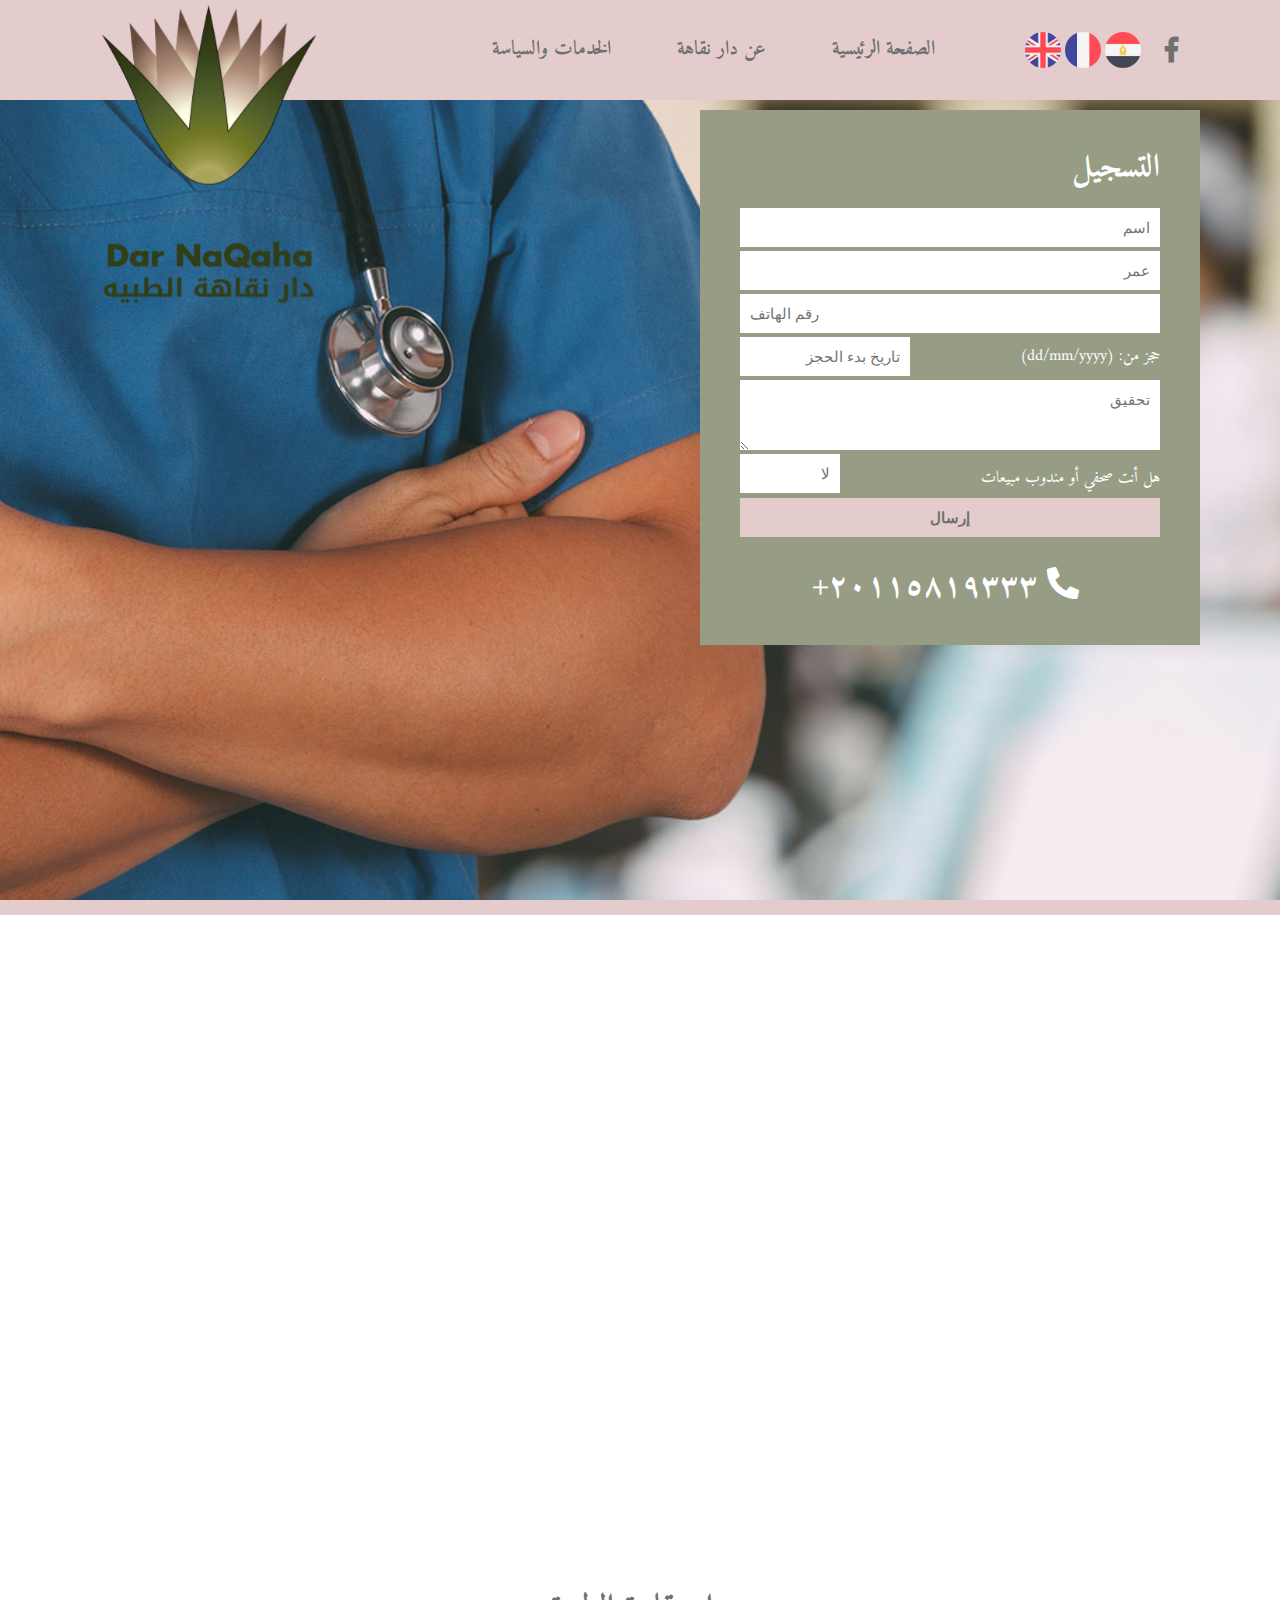
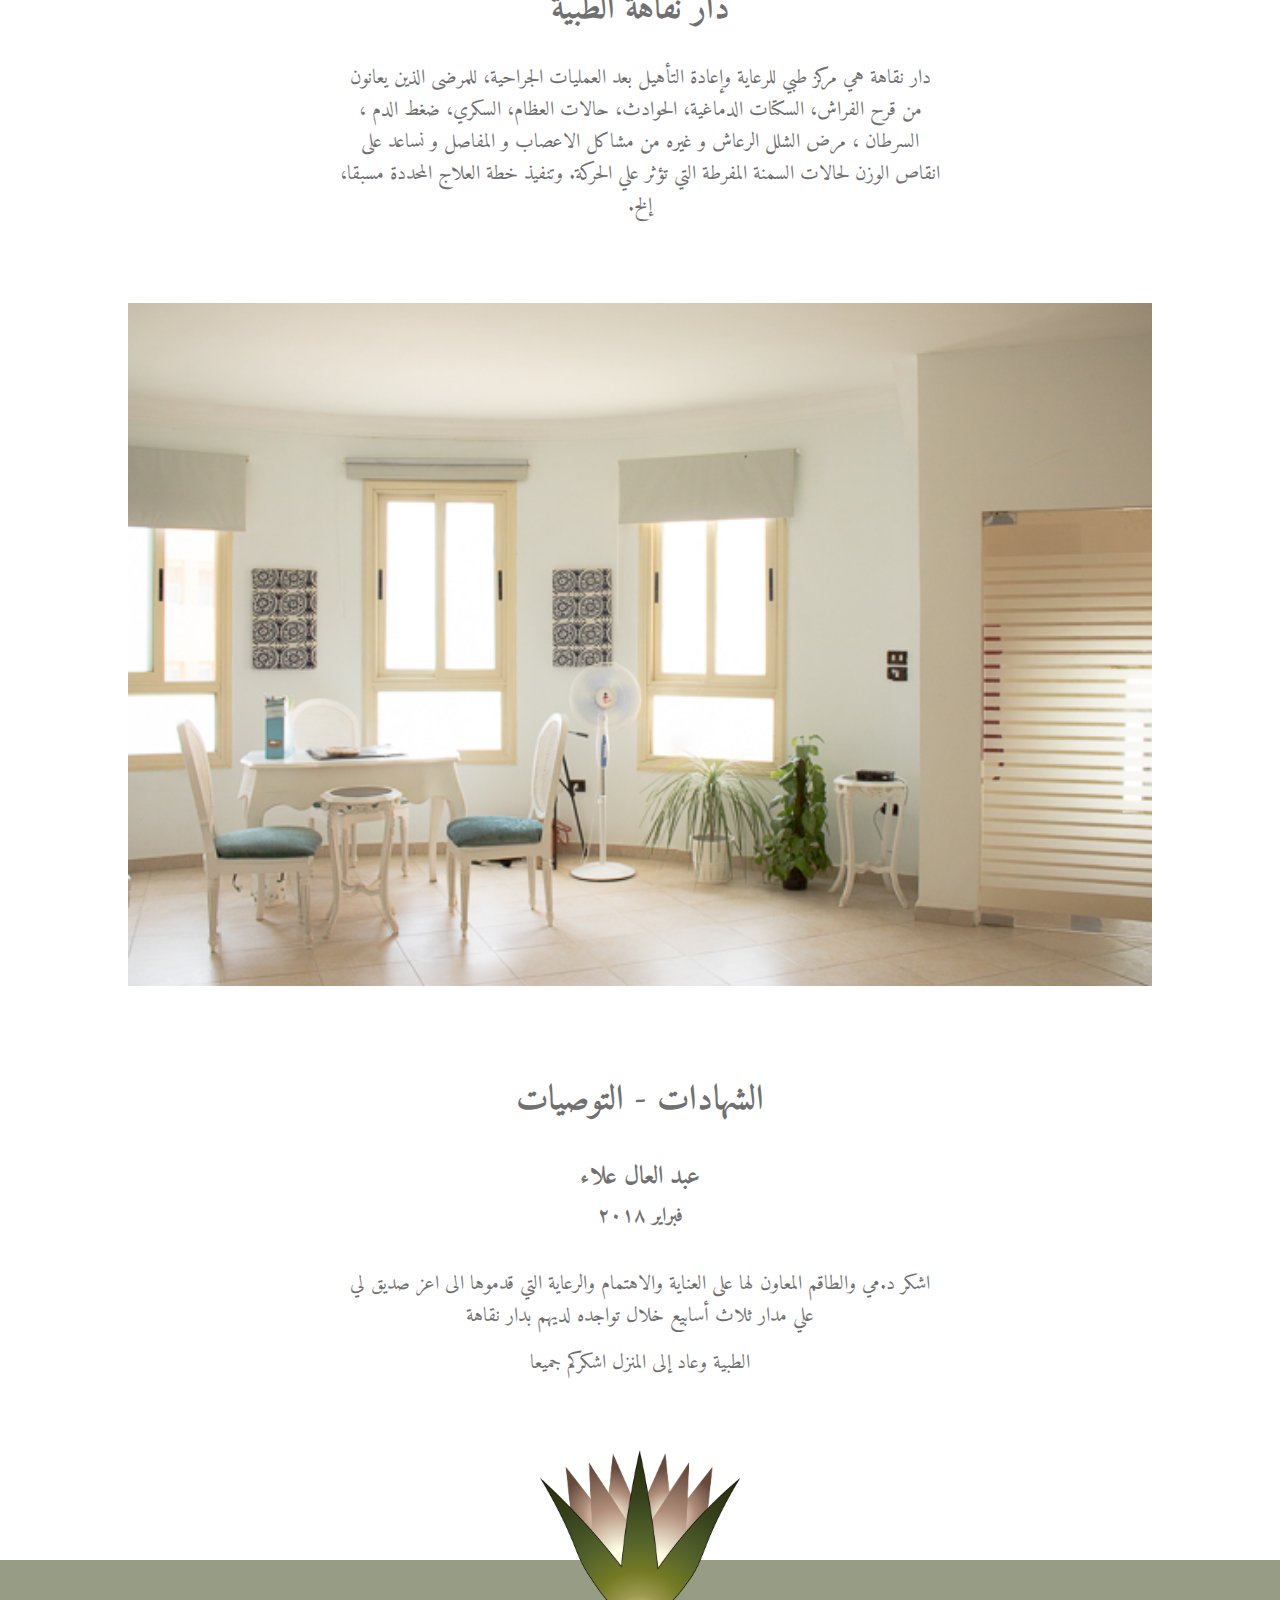
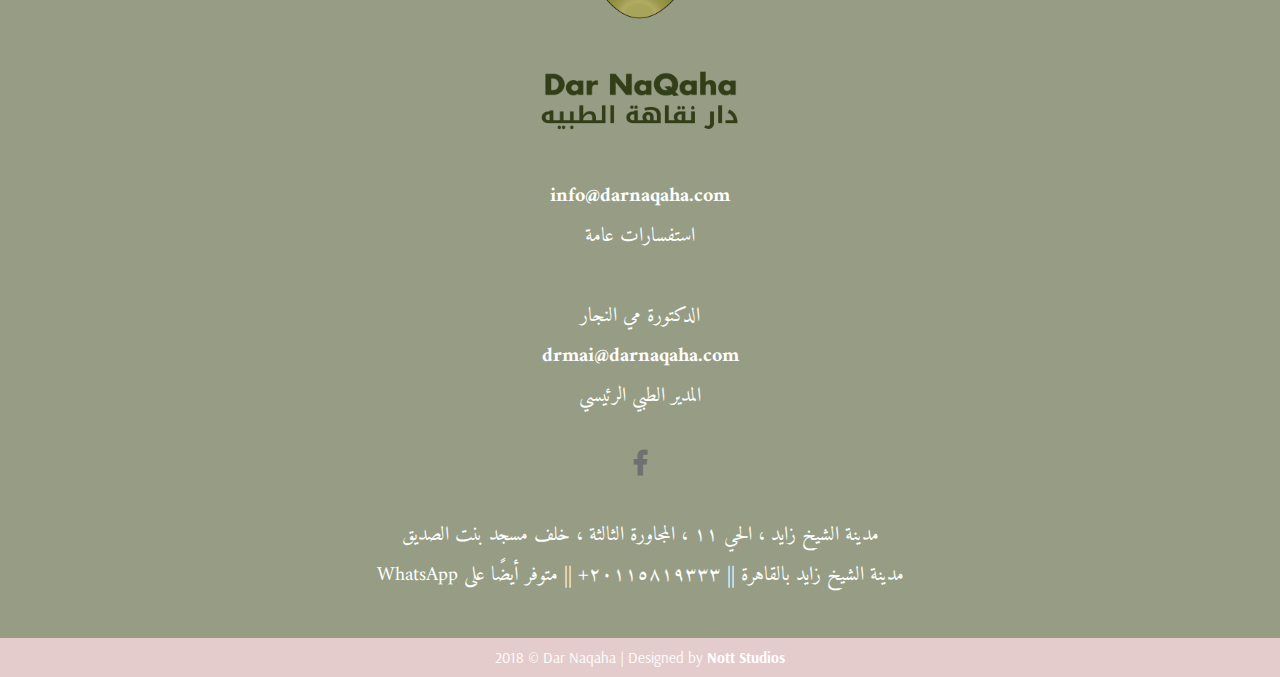
==== commit 64215d4b: "remove image from homepage" ====
--- a/index.html
+++ b/index.html
@@ -78,7 +78,7 @@
 			</ul>
 			<ul lang="fr">
 				<a href="index.html"><li>ACCUEIL</li></a>
-				<a href="about.html"><li>SER</li></a>
+				<a href="about.html"><li>A PROPOS DE NAQAHA</li></a>
 				<a href="services.html"><li>SERVICES ET POLITIQUE</li></a>
 			</ul>
 			<ul lang="ar">
@@ -145,11 +145,11 @@
 		</div>
 	</section>
 	<section class="section">
-		<div class="grid-2-outer">
-			<img src="assets/img/home-1.jpg" id="home-1">
+		<!-- <div class="grid-2-outer">
+			<img src="assets/img/home-1.jpg" id="home-1"> -->
 			<iframe src="https://www.facebook.com/plugins/page.php?href=https%3A%2F%2Fwww.facebook.com%2FDrmaielnaggarclinic%2F&tabs=timeline&width=500&height=500&small_header=true&adapt_container_width=true&hide_cover=false&show_facepile=false&appId" width="500" height="500" style="border:none;overflow:hidden" scrolling="no" frameborder="0" allowTransparency="true" allow="encrypted-media" id="fb-feed-lrg"></iframe>
 			<iframe src="https://www.facebook.com/plugins/page.php?href=https%3A%2F%2Fwww.facebook.com%2FDrmaielnaggarclinic%2F&tabs=timeline&width=300&height=500&small_header=true&adapt_container_width=true&hide_cover=false&show_facepile=false&appId" width="300" height="500" style="border:none;overflow:hidden" scrolling="no" frameborder="0" allowTransparency="true" allow="encrypted-media" id="fb-feed-sml"></iframe>
-		</div>
+		<!-- </div> -->
 	</section>
 	<section class="section hidden" lang="en">
 		<h1>Dar Naqaha?</h1>
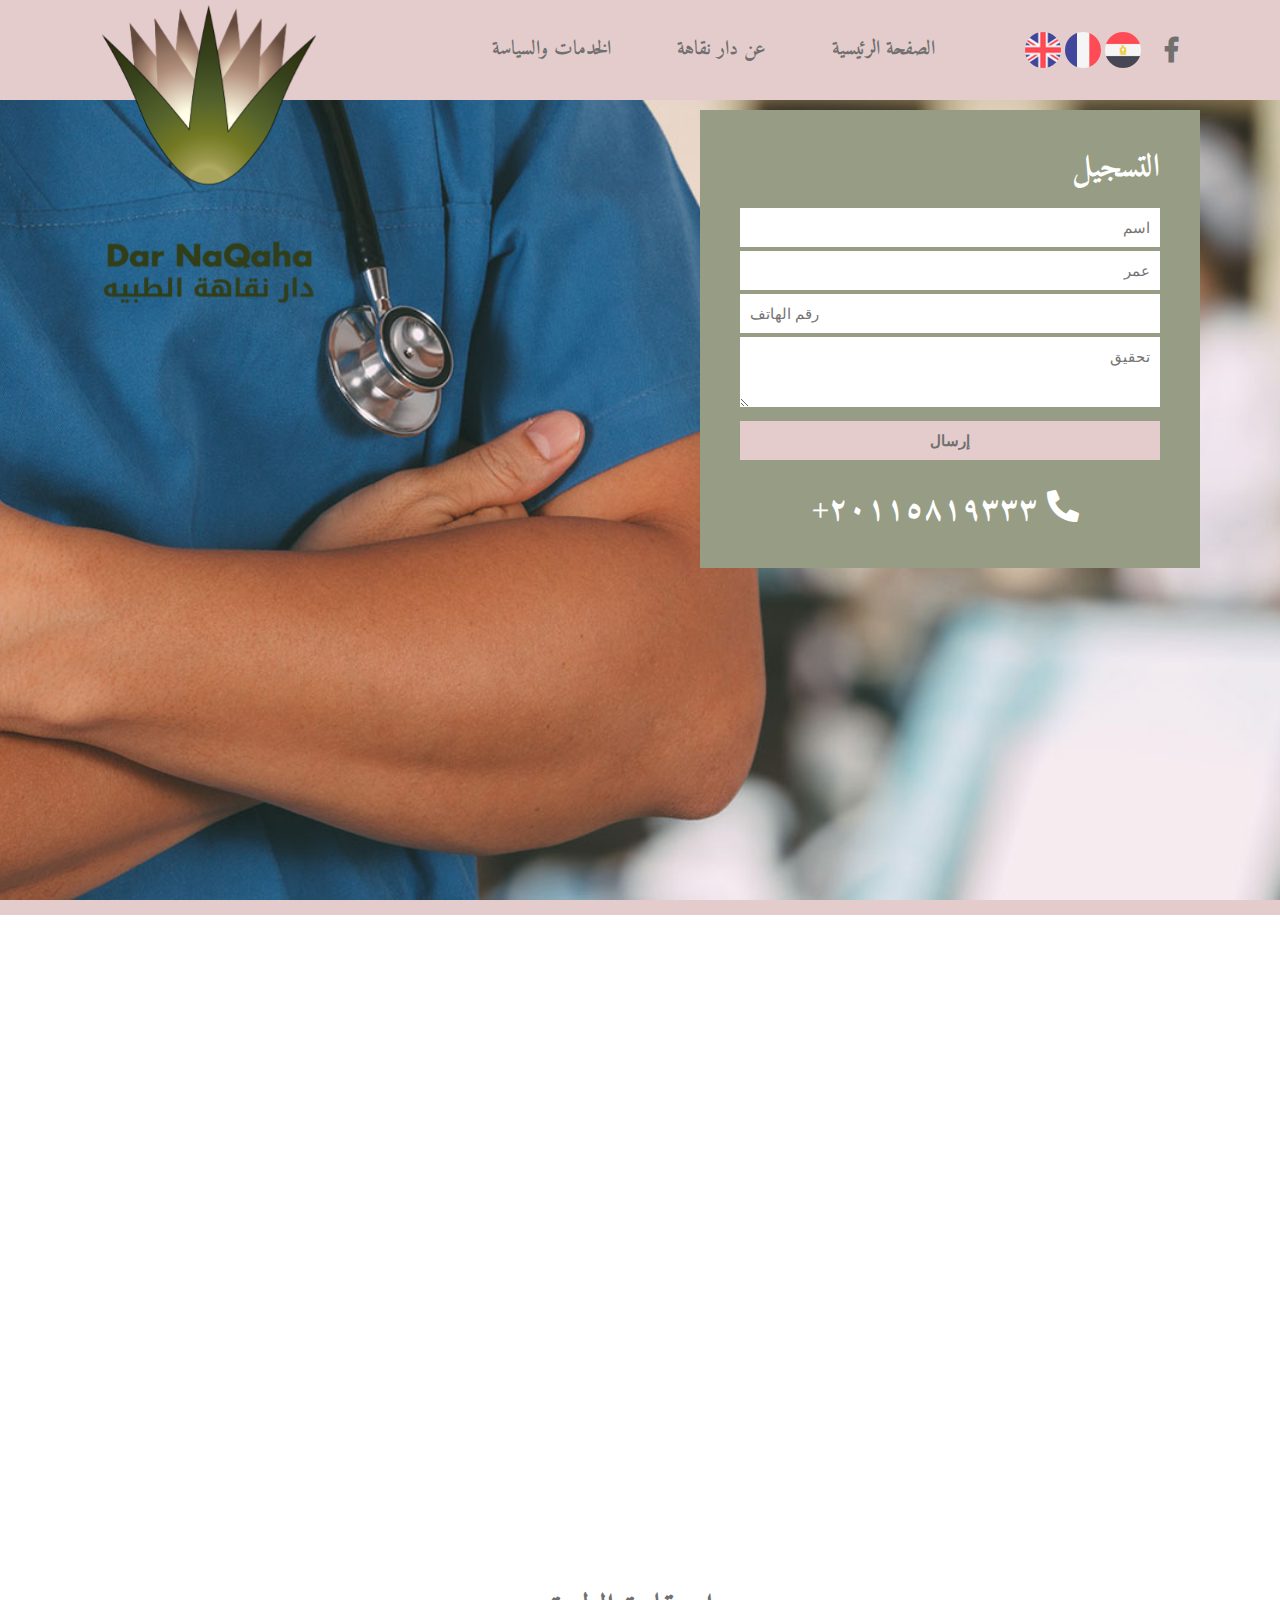
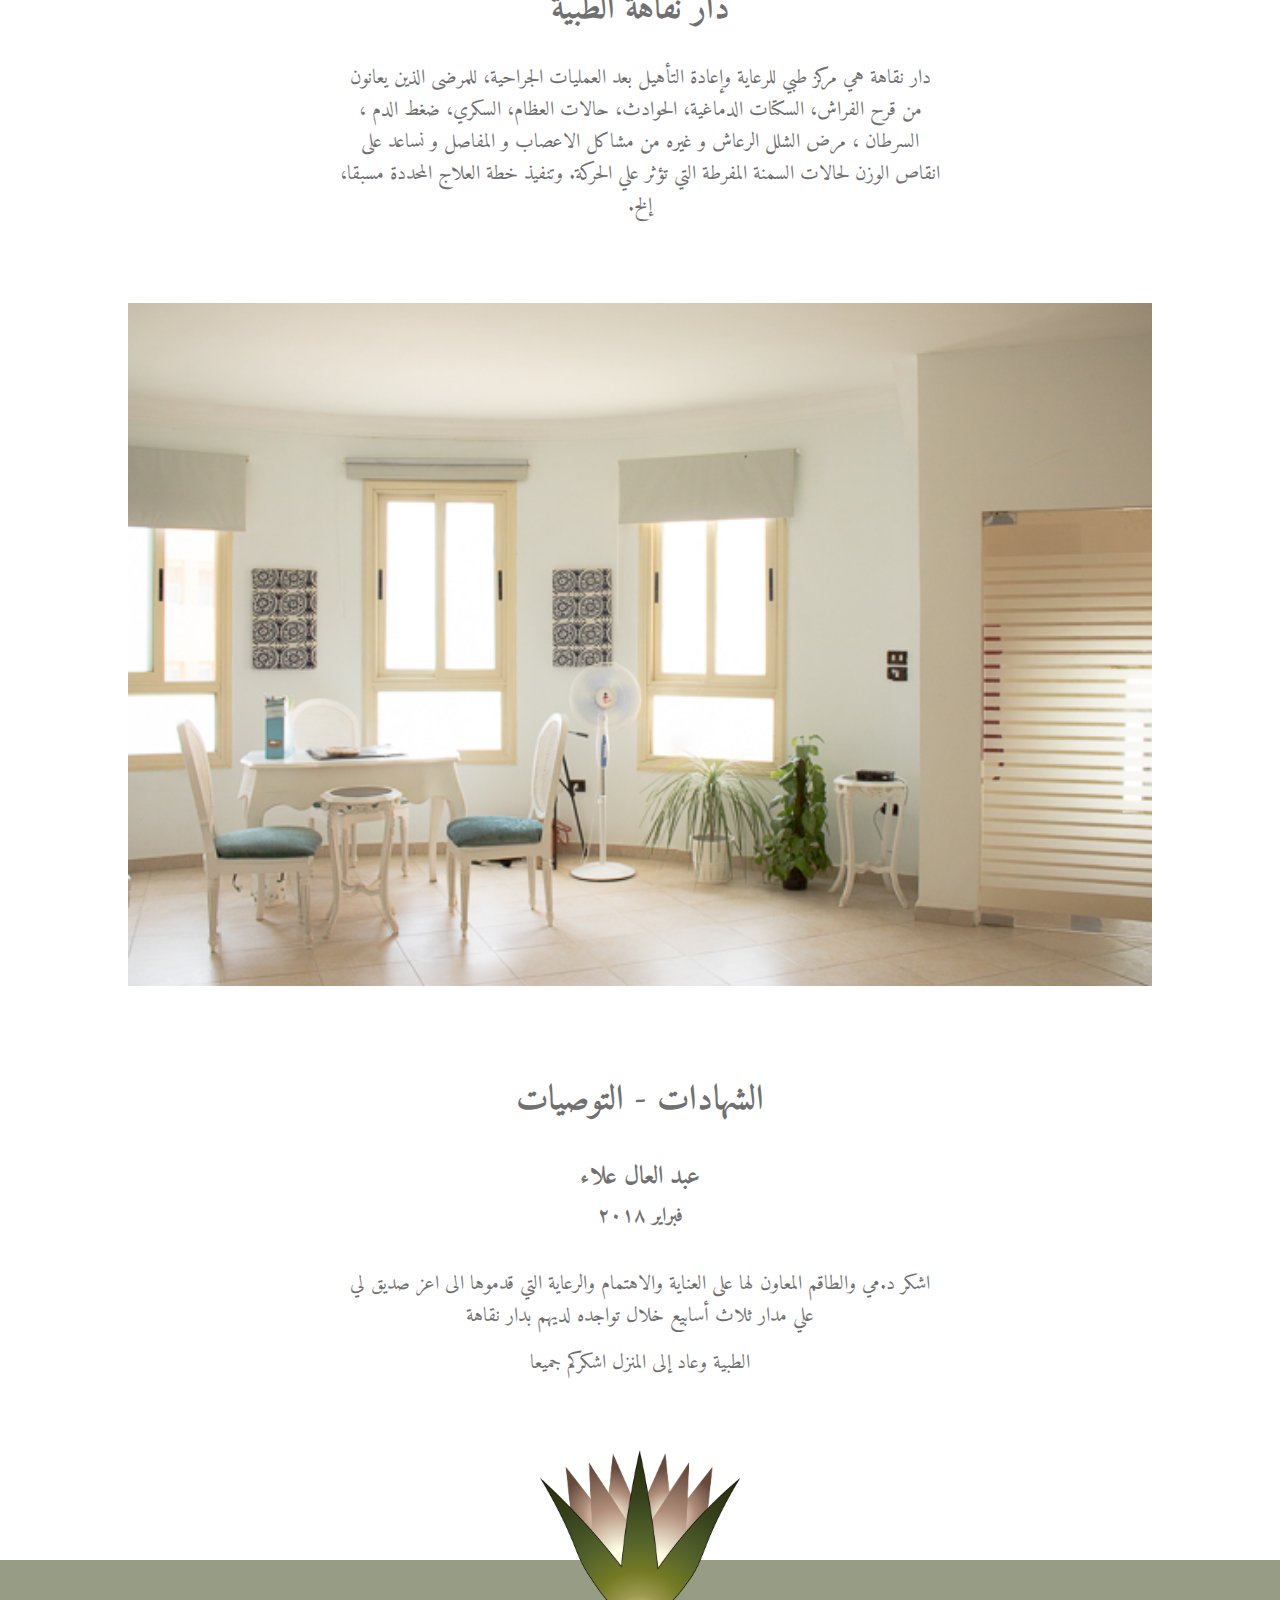
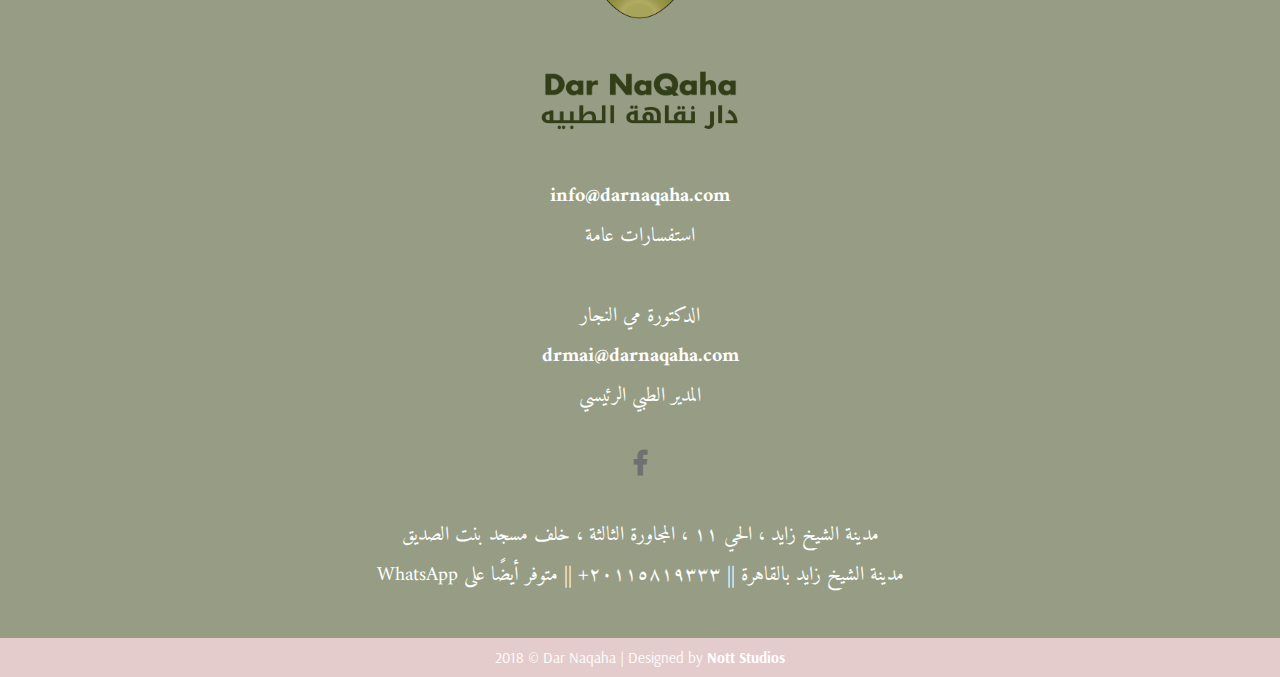
==== commit 37c804e0: "slimmer contact form" ====
--- a/index.html
+++ b/index.html
@@ -91,54 +91,33 @@
 	<section id="hero" style="background-image: url(assets/img/home-hero.jpg);">
 		<div class="contact-form hidden" id="contact-us" lang="en">
 			<h1>Registration</h1>
-			<form action="https://formspree.io/drmai@darnaqaha.com" method="POST">
+			<form action="https://formspree.io/maielnaggar203@gmail.com" method="POST">
 				<input type="text" name="name" placeholder="Name" required>
 				<input type="number" name="age" placeholder="Age" required>
 				<input type="tel" name="telephone" placeholder="Phone number" required>
-				<label for="date-start" class="narrow-text">Reservation from: (dd/mm/yyyy)</label>
-				<input type="text" class="narrow-input" name="date-start" placeholder="Reservation Date start" required>
 				<textarea name="message" placeholder="Inquiry" required></textarea>
-				<label for="marketing" class="narrow-text" style="width: 300px;margin-top: -2px;line-height: 40px;">Are you a journalist or a sales representative</label>
-				<select name="marketing" class="narrow-input" style="width: 100px;margin-top: -2px;">
-						<option>Yes</option>
-						<option selected="">No</option>
-				</select>
 				<input type="submit" value="SEND">
 			</form>
 			<h1 style="text-align: center;margin-top: 20px;"><i class="fas fa-phone" style="transform: rotate(90deg);margin-right: 10px;"></i>‭+20 115 819 3333‬</h1>
 		</div>
 		<div class="contact-form hidden" id="contact-us" lang="fr">
 			<h1>Enregistrement</h1>
-			<form action="https://formspree.io/drmai@darnaqaha.com" method="POST">
+			<form action="https://formspree.io/maielnaggar203@gmail.com" method="POST">
 				<input type="text" name="name" placeholder="Prénom" required>
 				<input type="number" name="age" placeholder="Age" required>
 				<input type="tel" name="telephone" placeholder="Numéro de contact" required>
-				<label for="date-start" class="narrow-text">Dates de réservation: (dd/mm/yyyy)</label>
-				<input type="text" class="narrow-input" name="date-start" placeholder="Dates de réservation" required>
 				<textarea name="message" placeholder="Questions et demandes" required></textarea>
-				<label for="marketing" class="narrow-text" style="width: 300px;margin-top: -2px;line-height: 40px;">Êtes vous un.e journaliste ou un.e représentant.e de ventes</label>
-				<select name="marketing" class="narrow-input" style="width: 100px;margin-top: -2px;">
-						<option>OUI</option>
-						<option selected="">NON</option>
-				</select>
 				<input type="submit" value="ENVOYER">
 			</form>
 			<h1 style="text-align: center;margin-top: 20px;"><i class="fas fa-phone" style="transform: rotate(90deg);margin-right: 10px;"></i>‭+20 115 819 3333‬</h1>
 		</div>
 		<div class="contact-form hidden" id="contact-us" lang="ar" style="direction: rtl;">
 			<h1>التسجيل</h1>
-			<form action="https://formspree.io/drmai@darnaqaha.com" method="POST">
+			<form action="https://formspree.io/maielnaggar203@gmail.com" method="POST">
 				<input type="text" name="name" placeholder="اسم" required>
 				<input type="number" name="age" placeholder="عمر" required>
 				<input type="tel" name="telephone" placeholder="رقم الهاتف" required>
-				<input type="text" class="narrow-input" name="date-start" placeholder="تاريخ بدء الحجز" required style="float: left;">
-				<label for="date-start" class="narrow-text">حجز من: (dd/mm/yyyy)</label>
 				<textarea name="message" placeholder="تحقيق" required></textarea>
-				<label for="marketing" class="narrow-text" style="width: 300px;margin-top: -2px;line-height: 36px;">هل أنت صحفي أو مندوب مبيعات</label>
-				<select name="marketing" class="narrow-input" style="width: 100px;margin-top: -8px;float: left;">
-						<option>نعم فعلا</option>
-						<option selected="">لا</option>
-				</select>
 				<input type="submit" value="إرسال">
 			</form>
 			<h1 style="text-align: center;margin-top: 20px;"><i class="fas fa-phone" style="transform: rotate(90deg);margin-right: 10px;"></i> ٢٠١١٥٨١٩٣٣٣+</h1>
@@ -228,4 +207,4 @@
 	</footer>
 	<script async type="text/javascript" src="assets/script.js"></script>
 </body>
-</html>+</html>
--- a/assets/style.css
+++ b/assets/style.css
@@ -305,6 +305,7 @@
 }
 #fb-feed-sml {
 	display: none;
+	margin: 0 auto;
 }
 
 header .mob-nav-open {
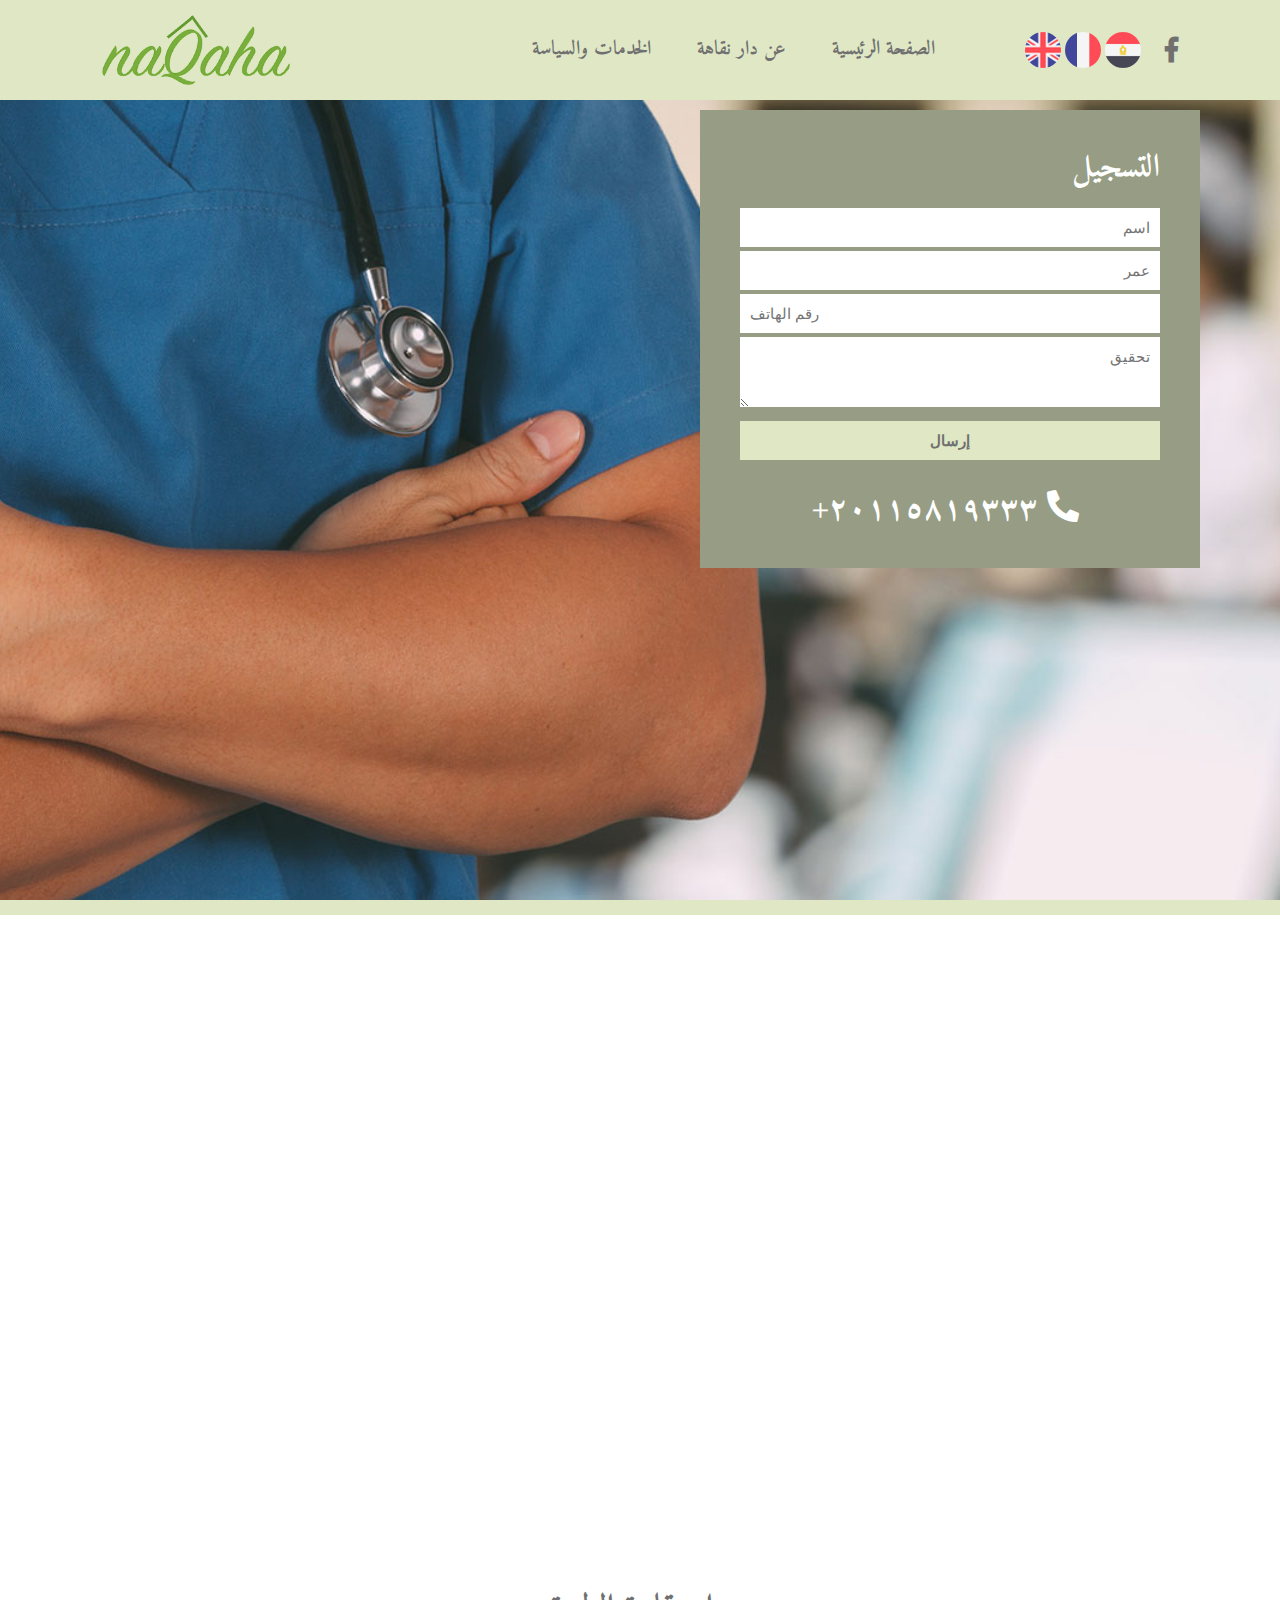
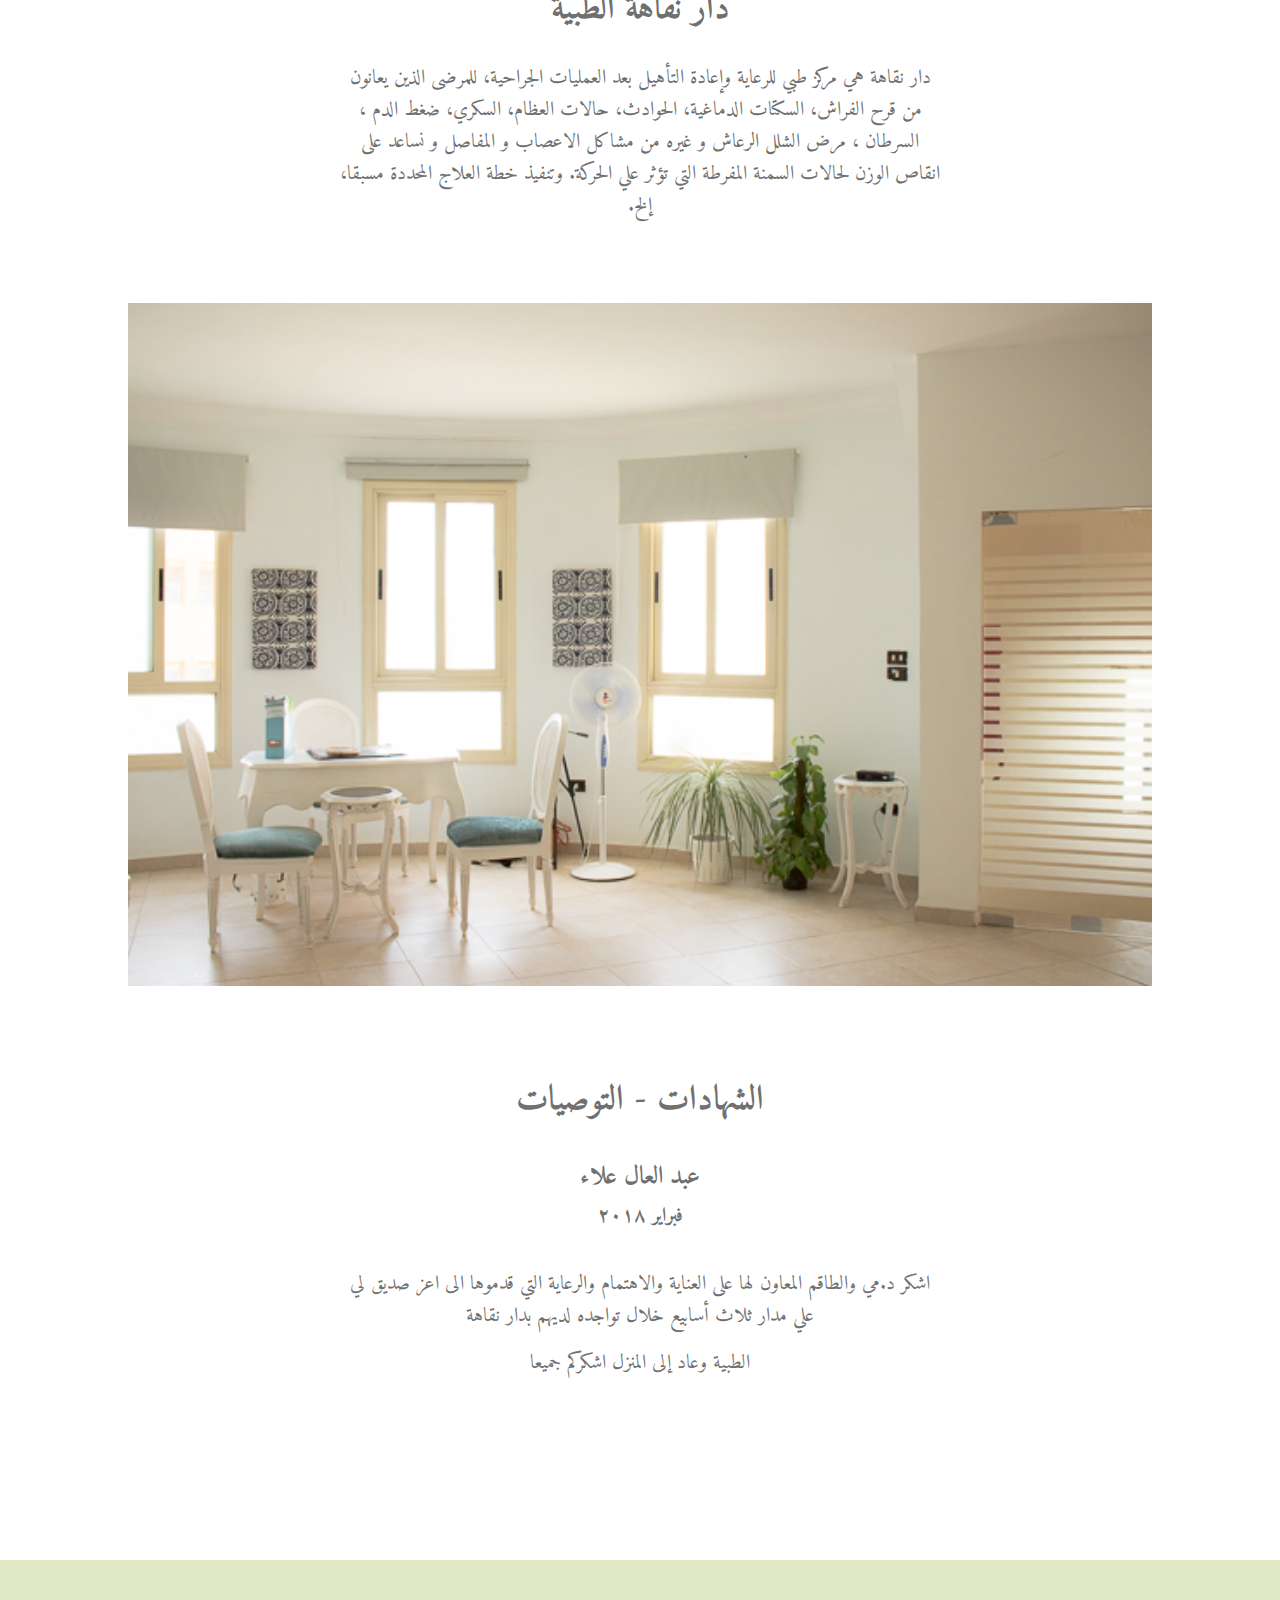
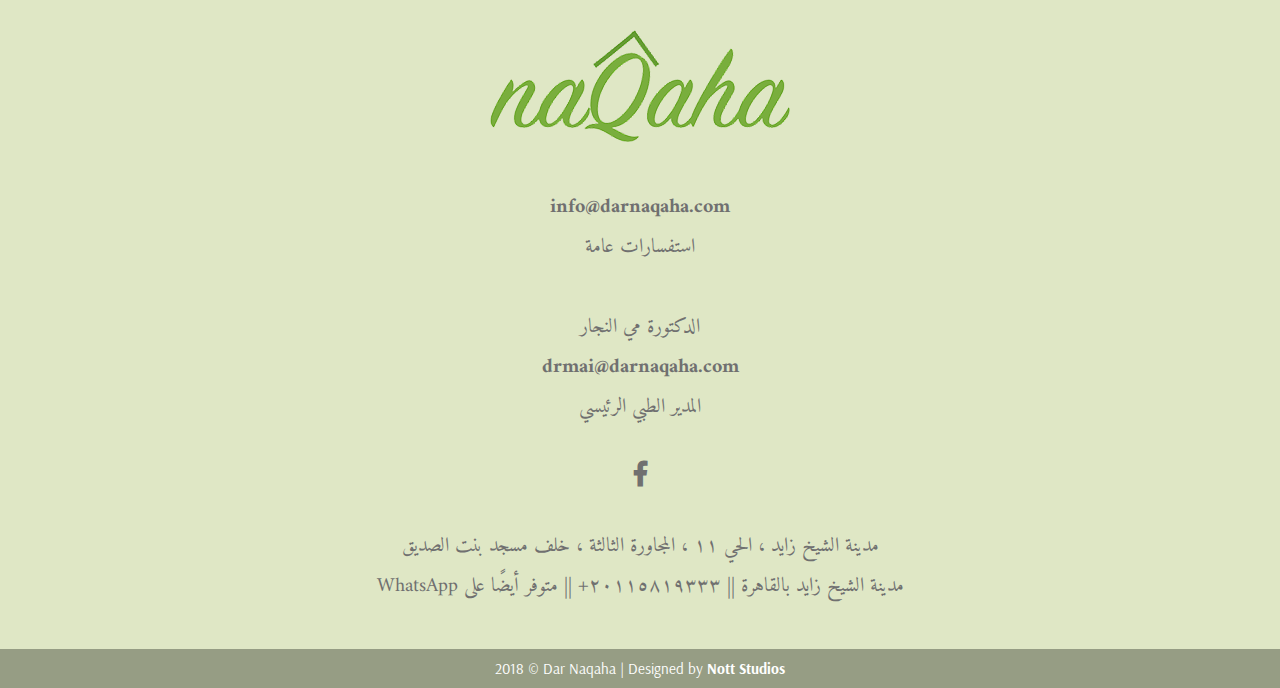
==== commit fd698305: "new social logo" ====
--- a/index.html
+++ b/index.html
@@ -5,7 +5,7 @@
 	<title>Dar Naqaha</title>
 	<meta name="description" content="دار نقاهة هي مركز طبي للرعاية وإعادة التأهيل بعد العمليات الجراحية، للمرضى الذين يعانون من قرح الفراش، السكتات الدماغية، الحوادث، حالات العظام، السكري، ضغط الدم ، السرطان ، مرض الشلل الرعاش و غيره من مشاكل الاعصاب و المفاصل و نساعد على انقاص الوزن لحالات السمنة المفرطة التي تؤثر علي الحركة. وتنفيذ خطة العلاج المحددة مسبقا">
 	<meta name="title" content=" دار نقاهة هي مركز طبي للرعاية وإعادة التأهيل بعد العمليات الجراحية / استفسارات  دار نقاهة">
-	<meta property="og:image" content="assets/img/social.jpg" />
+	<meta property="og:image" content="assets/img/social.png" />
 	<meta http-equiv="X-UA-Compatible" content="IE=edge">
 	<meta name="viewport" content="width=device-width, initial-scale=1, maximum-scale=1">
 	<meta name="google-site-verification" content="a_-z7iPnyYSY1TDF2FuEoF8o0Rs_zDGpyeYw0VF0Gzo" />
--- a/assets/style.css
+++ b/assets/style.css
@@ -4,6 +4,7 @@
 	--dirty-pink: #E5CCCC;
 	--dark-green: #343D17;
 	--text-block: #707070;
+	--lime-light: #DFE7C5;	
 	--header-height: 100px;
 	font-family: 'Arsenal', sans-serif;
 }
@@ -27,7 +28,7 @@
 header {
 	height: var(--header-height);
 	position: fixed;
-	background-color: var(--dirty-pink);
+	background-color: var(--lime-light);
 	width: calc(100% - 16%);
     padding-left: 8%;
     padding-right: 8%;
@@ -36,7 +37,7 @@
 }
 header img {
 	display: block;
-    height: 300px;
+    height: calc( var(--header-height) - 10px );
     position: absolute;
     transition: 1s;
     padding-top: 5px;
@@ -111,17 +112,12 @@
     transform: translateX(100%);
     transition: 0.2s;
 }
-.logo-scrolled {
-	height: calc(var(--header-height) - 10px);
-	padding-top: 5px;
-	padding-bottom: 5px;
-}
 #hero {
     background-position: center;
     background-size: cover;
     height: calc(100vh - 100px);
     padding-top: 100px;
-    border-bottom-color: var(--dirty-pink);
+    border-bottom-color: var(--lime-light);
     border-bottom-width: 15px;
     border-bottom-style: solid;
 }
@@ -167,7 +163,7 @@
 
 .contact-form input[type=submit] {
 	width: 420px;
-	background-color: var(--dirty-pink);
+	background-color: var(--lime-light);
     font-weight: bold;
 }
 
@@ -235,21 +231,20 @@
 }
 
 footer {
-	color: #fff;
+	color: var(--text-block);
 	text-align: center;
 	margin-top: 180px;
 	font-size: 20px;
 }
 
 .footer {
-	background-color: var(--green);
+	background-color: var(--lime-light);
 	padding-top: 40px;
 	padding-bottom: 40px;
 }
 
 .footer img {
-	max-width: 200px;
-	margin-top: -150px;
+	margin-top: 30px;
 	margin-bottom: 30px;
 }
 
@@ -263,7 +258,7 @@
 }
 
 footer a {
-	color: #fff;
+	color: var(--text-block);
 	font-weight: bold;
 	text-decoration: none;
 }
@@ -278,13 +273,17 @@
 }
 
 .copyright {
-	background-color: var(--dirty-pink);
+	background-color: var(--green);
 	padding-top: 10px;
 	padding-bottom: 10px;
 }
 .copyright p {
 	margin: 0px;
 	font-size: 15px;
+	color: #fff;
+}
+.copyright a {
+	color: #fff;
 }
 li {
 	list-style-type: disc;
@@ -339,15 +338,23 @@
 		margin-top: 10px;
 		margin-bottom: 10px;
 	}
+	header img {
+		height: calc(var(--header-height) - 30px);
+	    padding-top: 15px;
+	    padding-bottom: 15px;
+	}
+	header ul a li {
+		margin-left: 0px;
+	}
 }
 @media (max-width: 1230px) {
 	header img {
-		height: calc(var(--header-height) - 10px);
-	    padding-top: 5px;
-	    padding-bottom: 5px;
-	}
-}
-@media (max-width: 930px) {
+		height: calc(var(--header-height) - 50px);
+	    padding-top: 25px;
+	    padding-bottom: 25px;
+	}
+}
+@media (max-width: 1100px) {
 	.grid-2-outer {
 		grid-template-columns: 100%;
 	    grid-template-rows: 1fr 1fr;
@@ -393,6 +400,11 @@
 	#fb-feed-sml {
 		display: block;
 	}
+	header img {
+		height: 30px;
+	    padding-top: 35px;
+	    padding-bottom: 35px;
+	}
 }
 @media (max-width: 500px) {
 	.contact-form {
